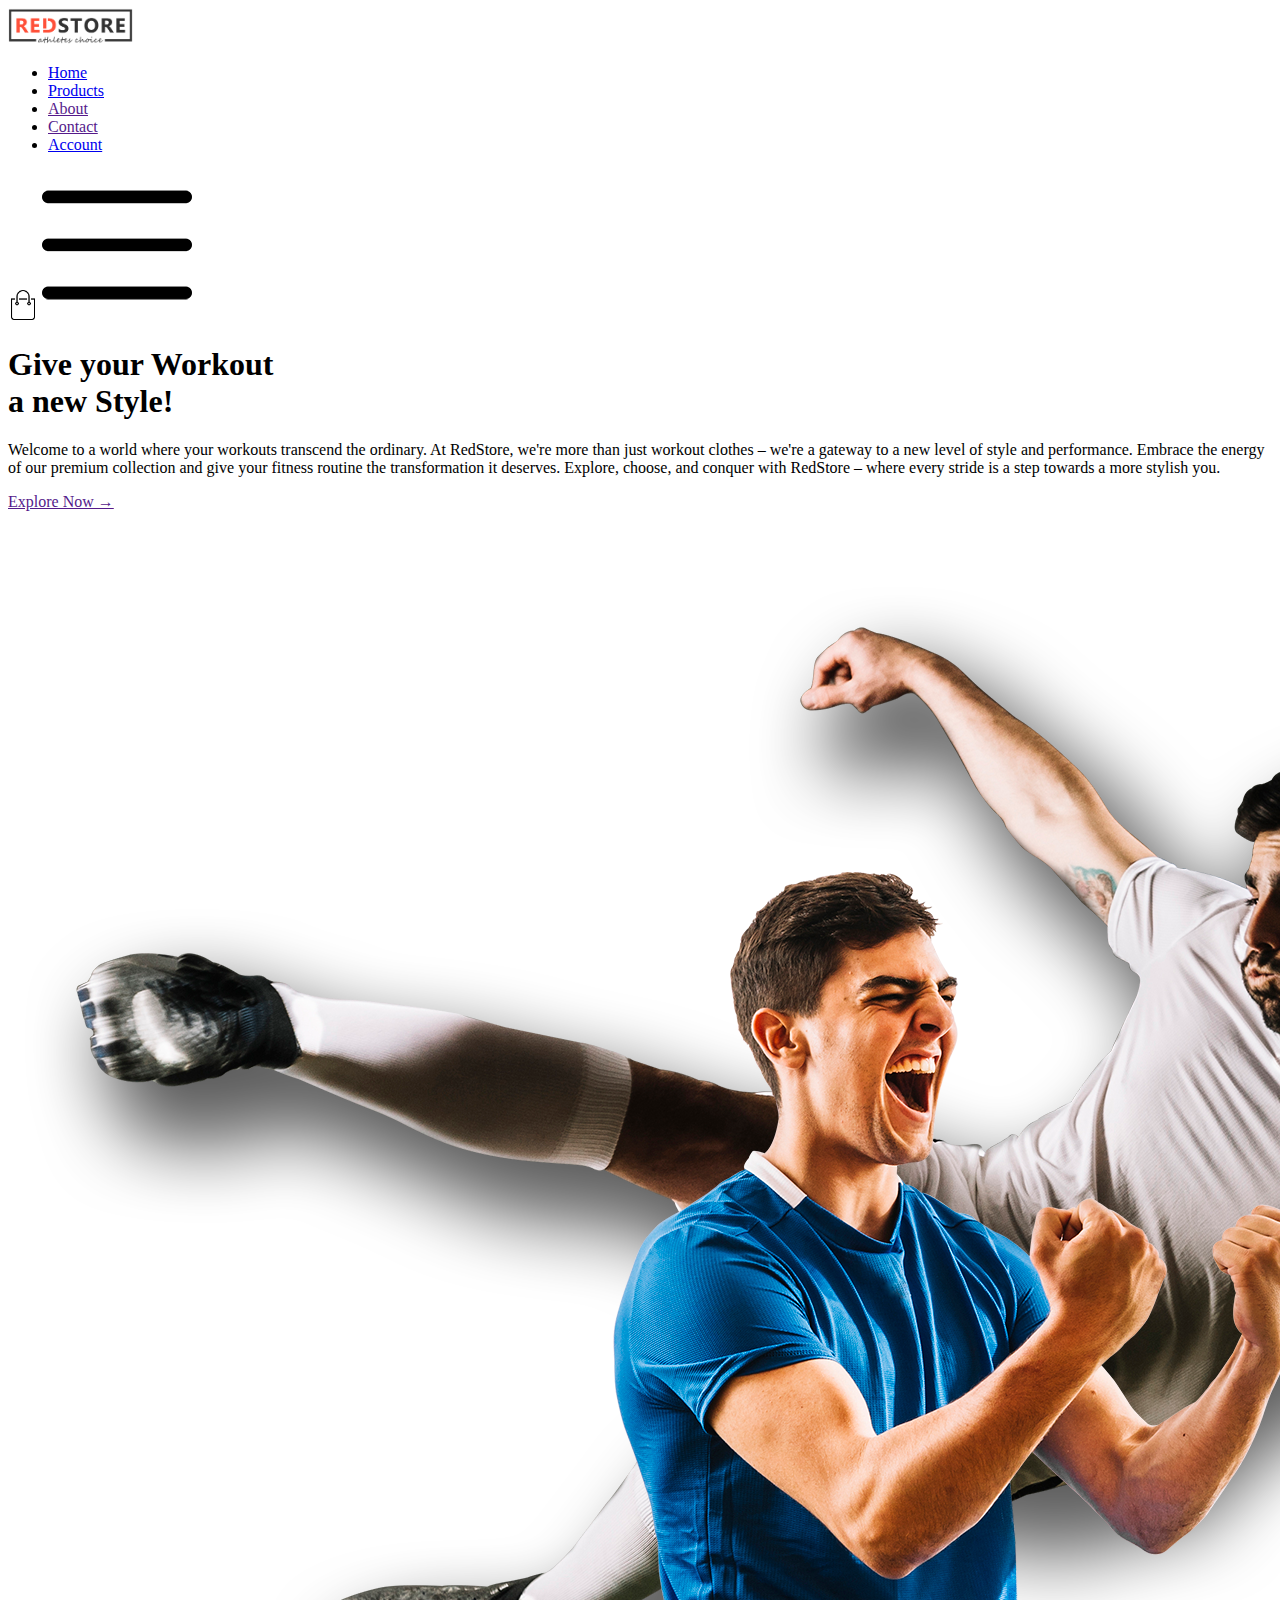
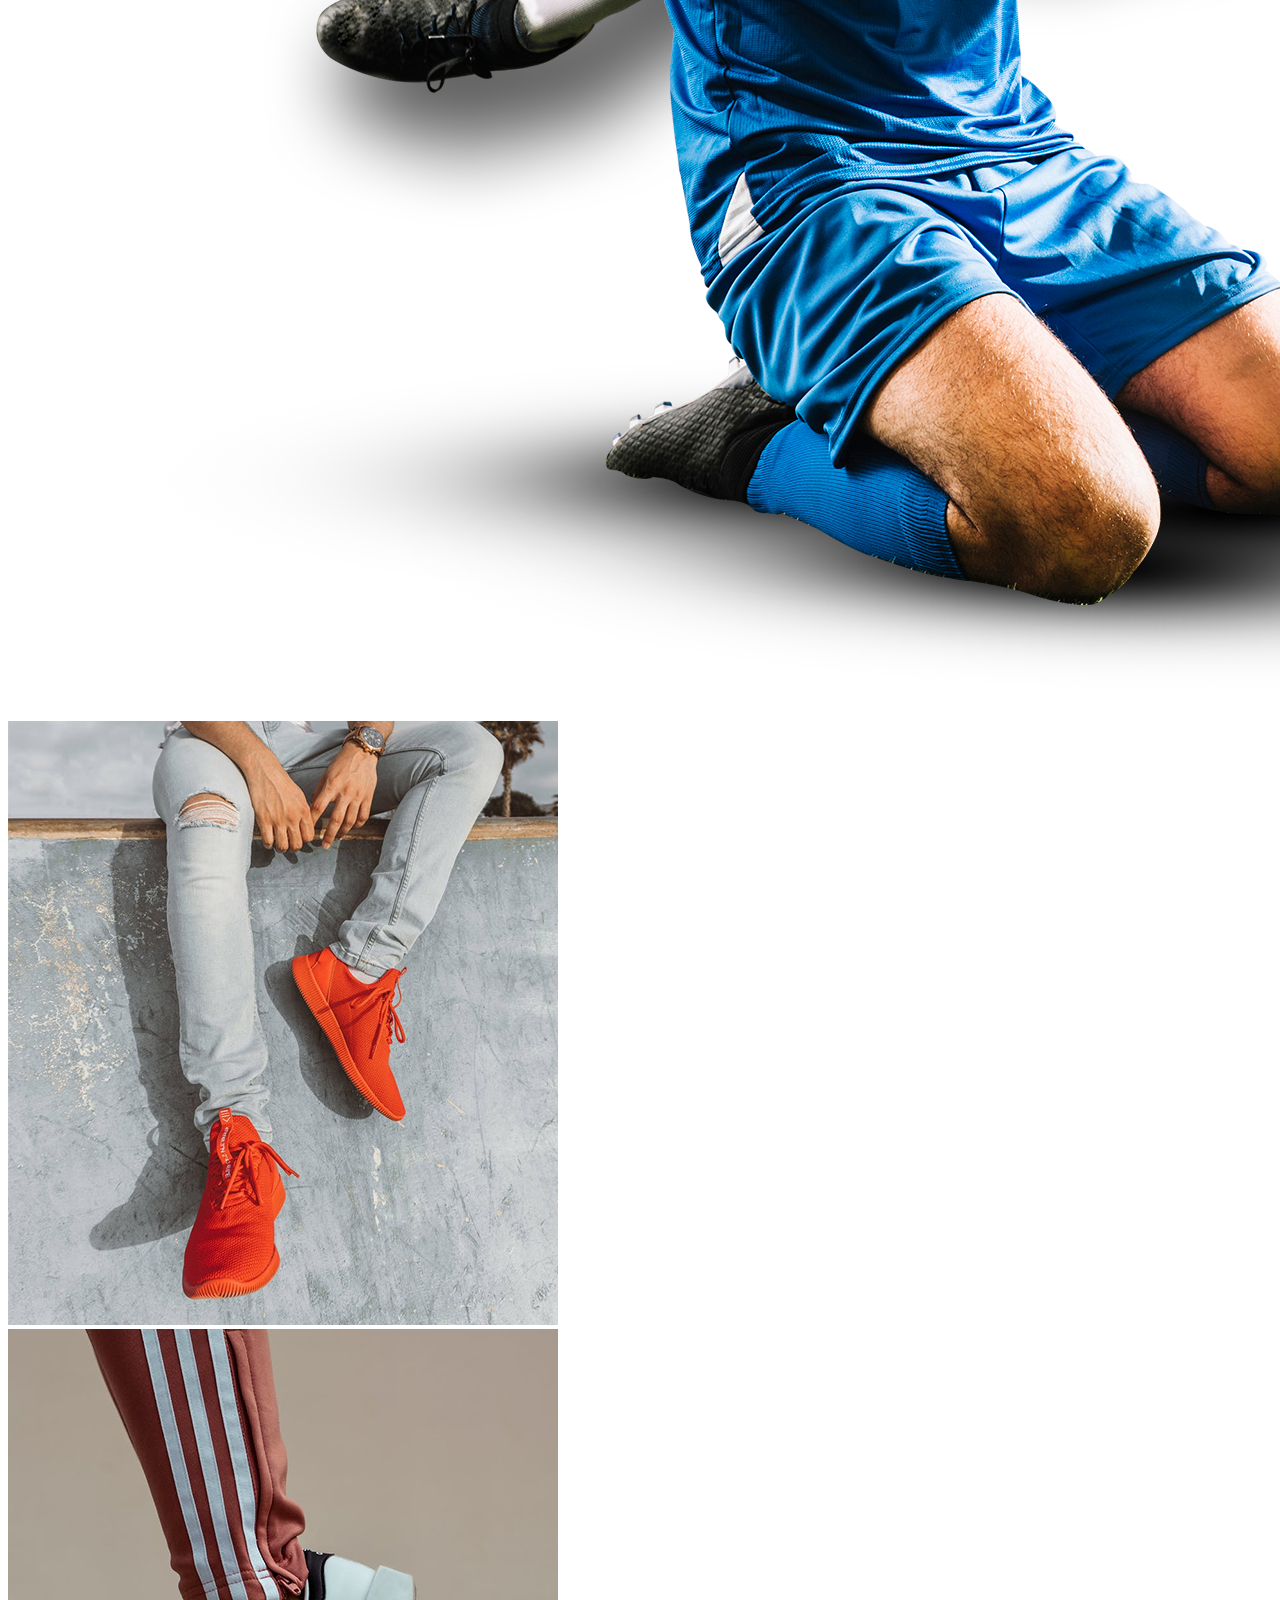
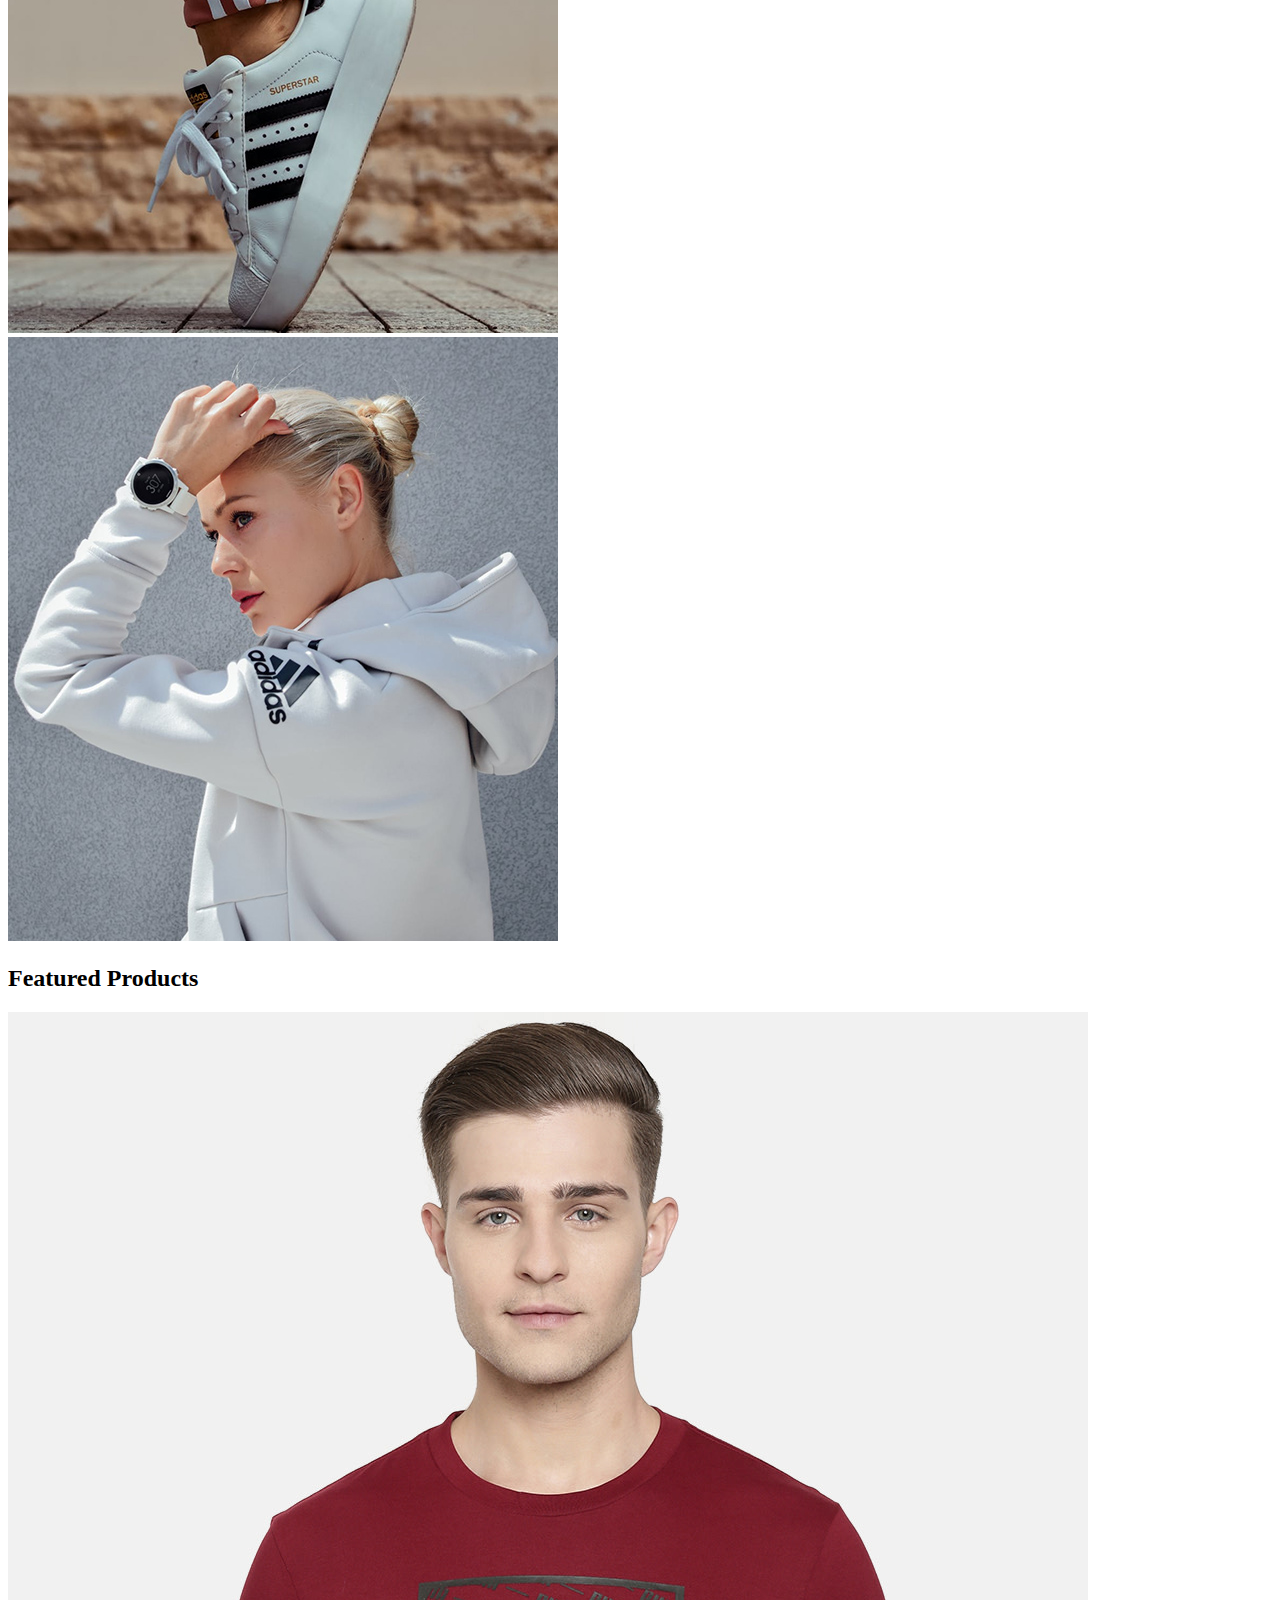
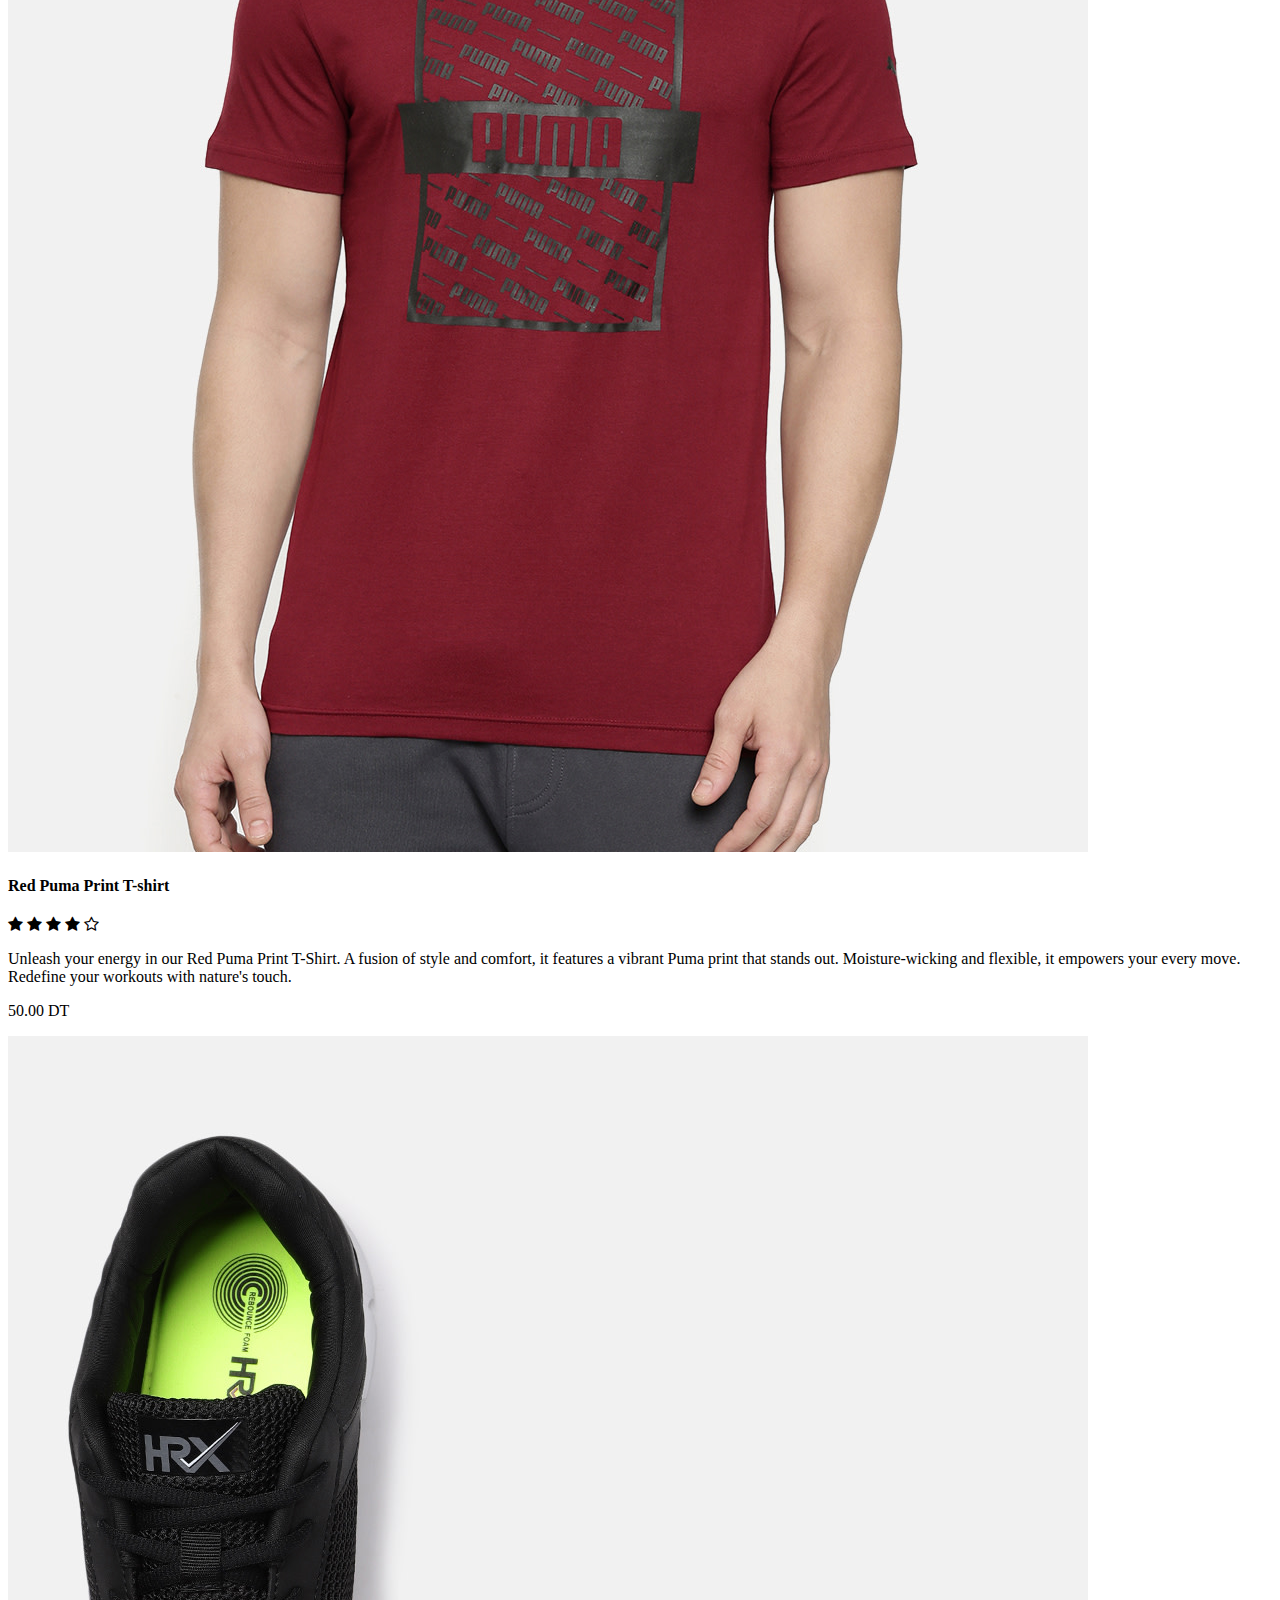
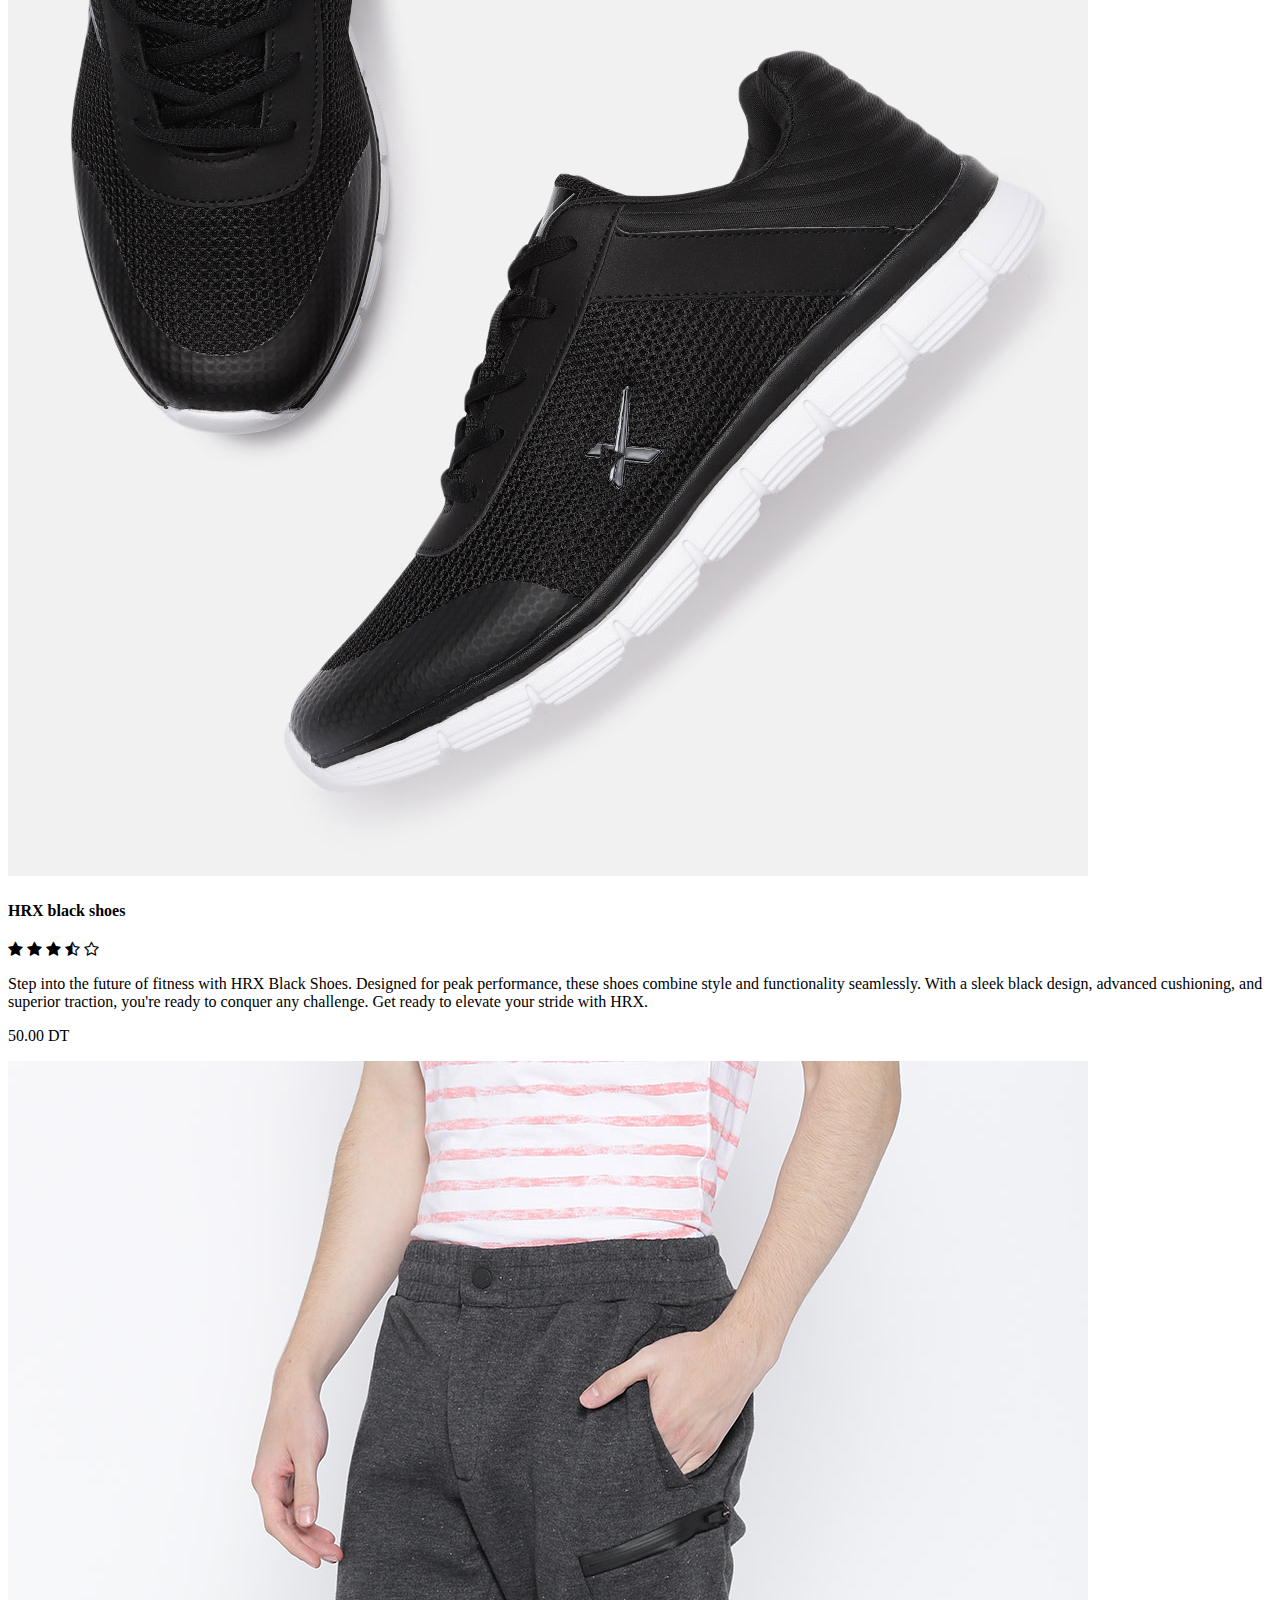
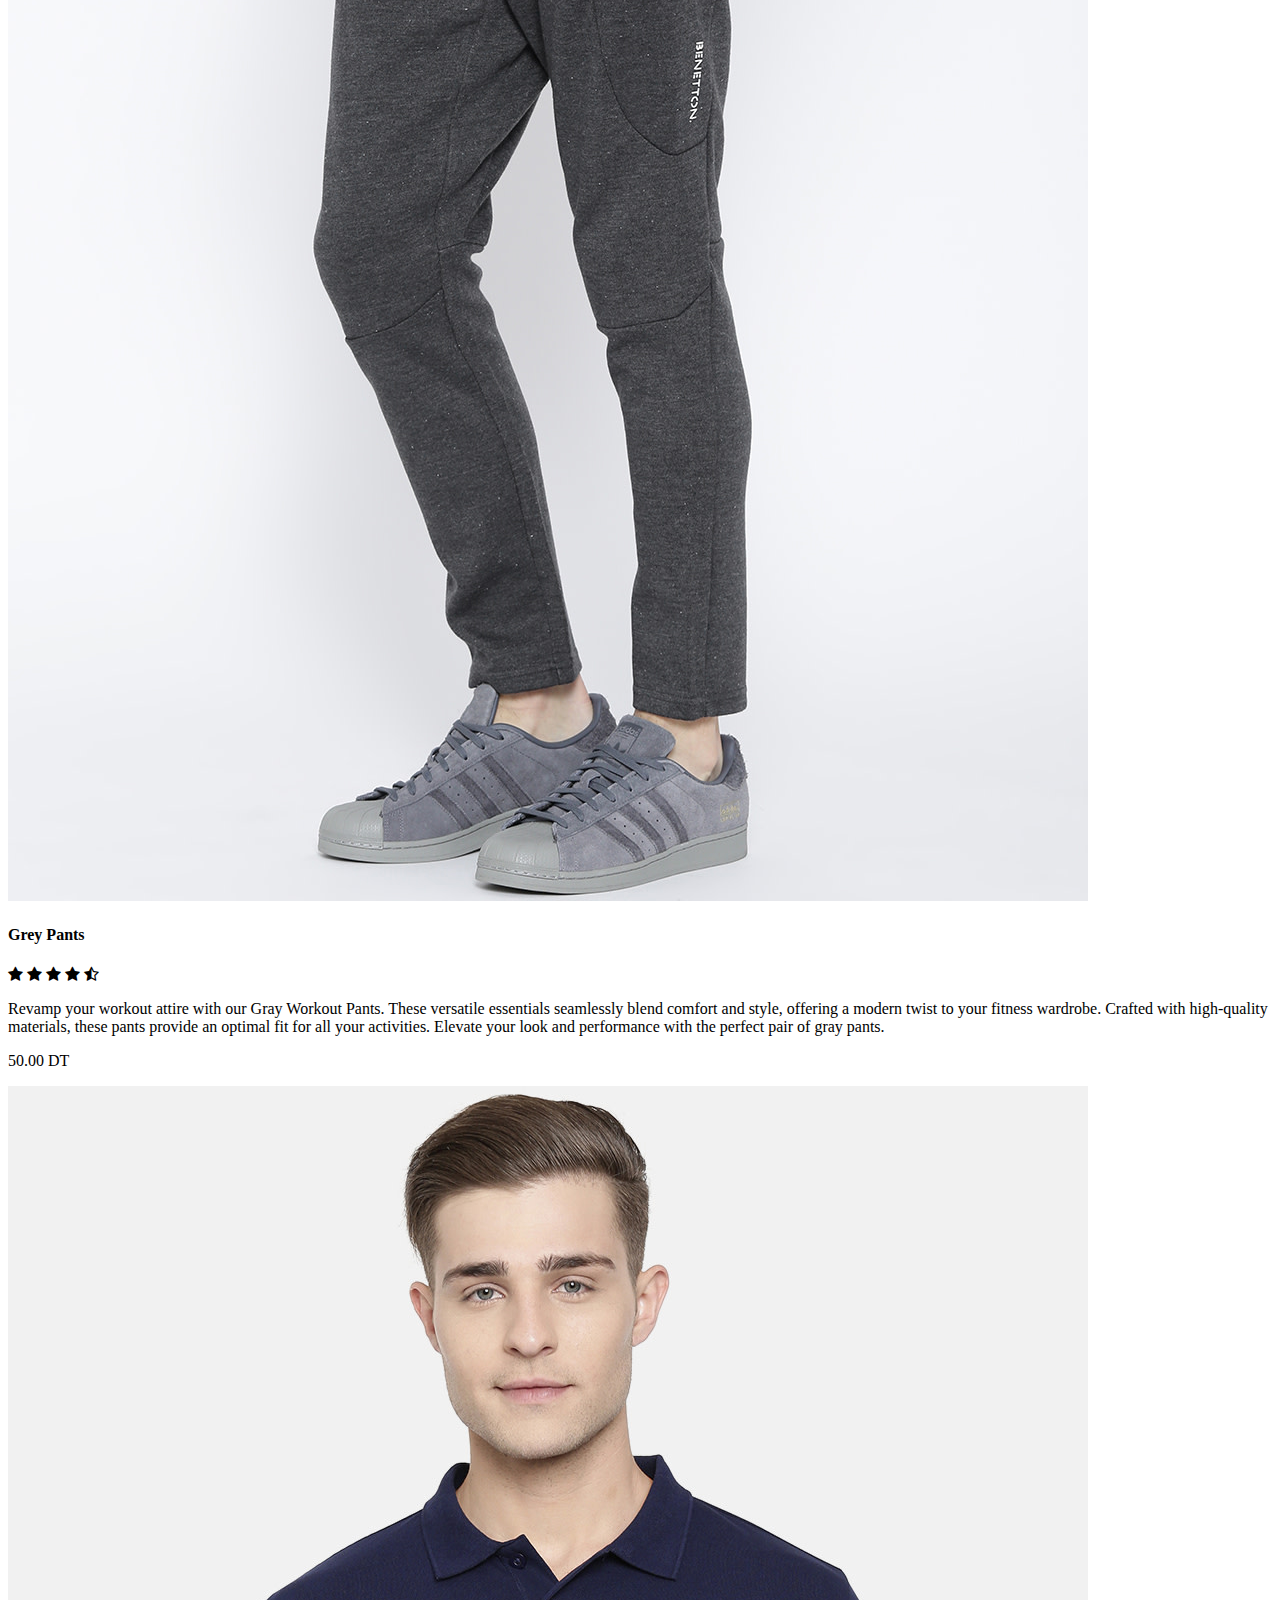
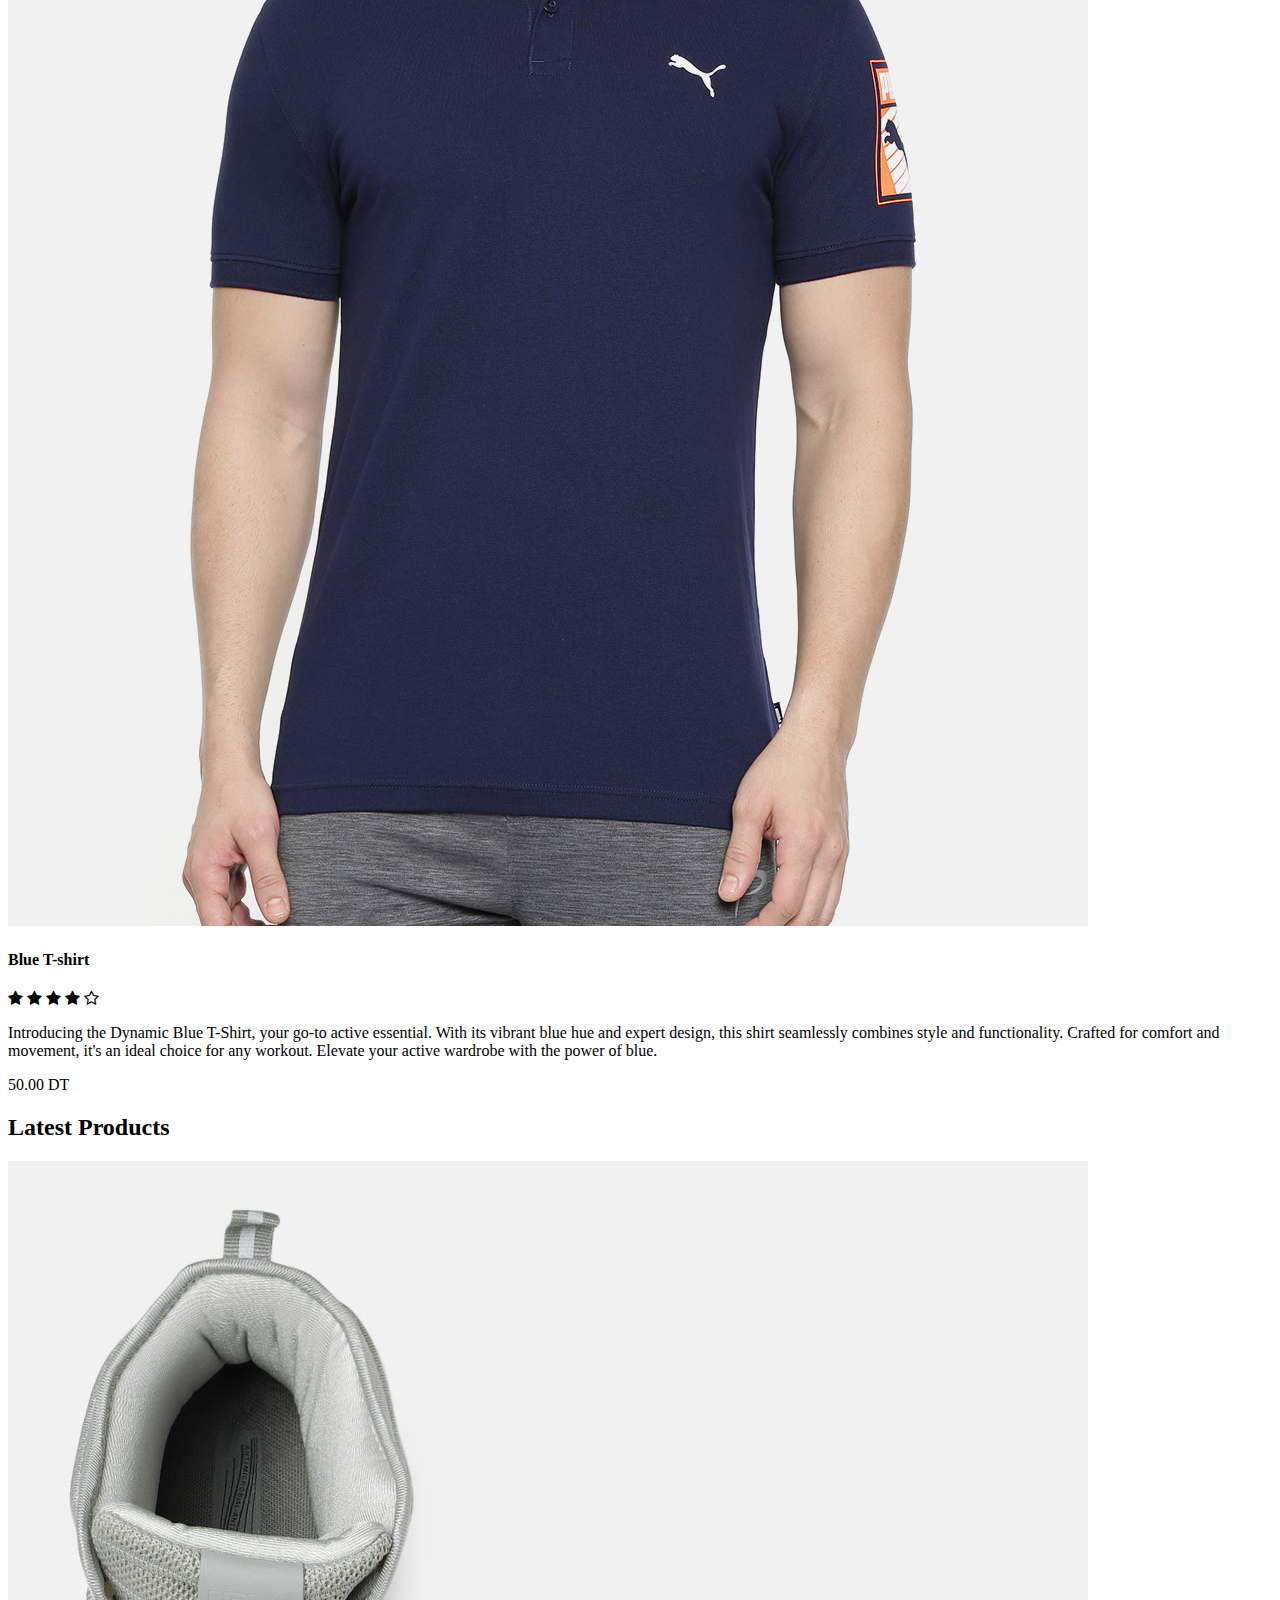
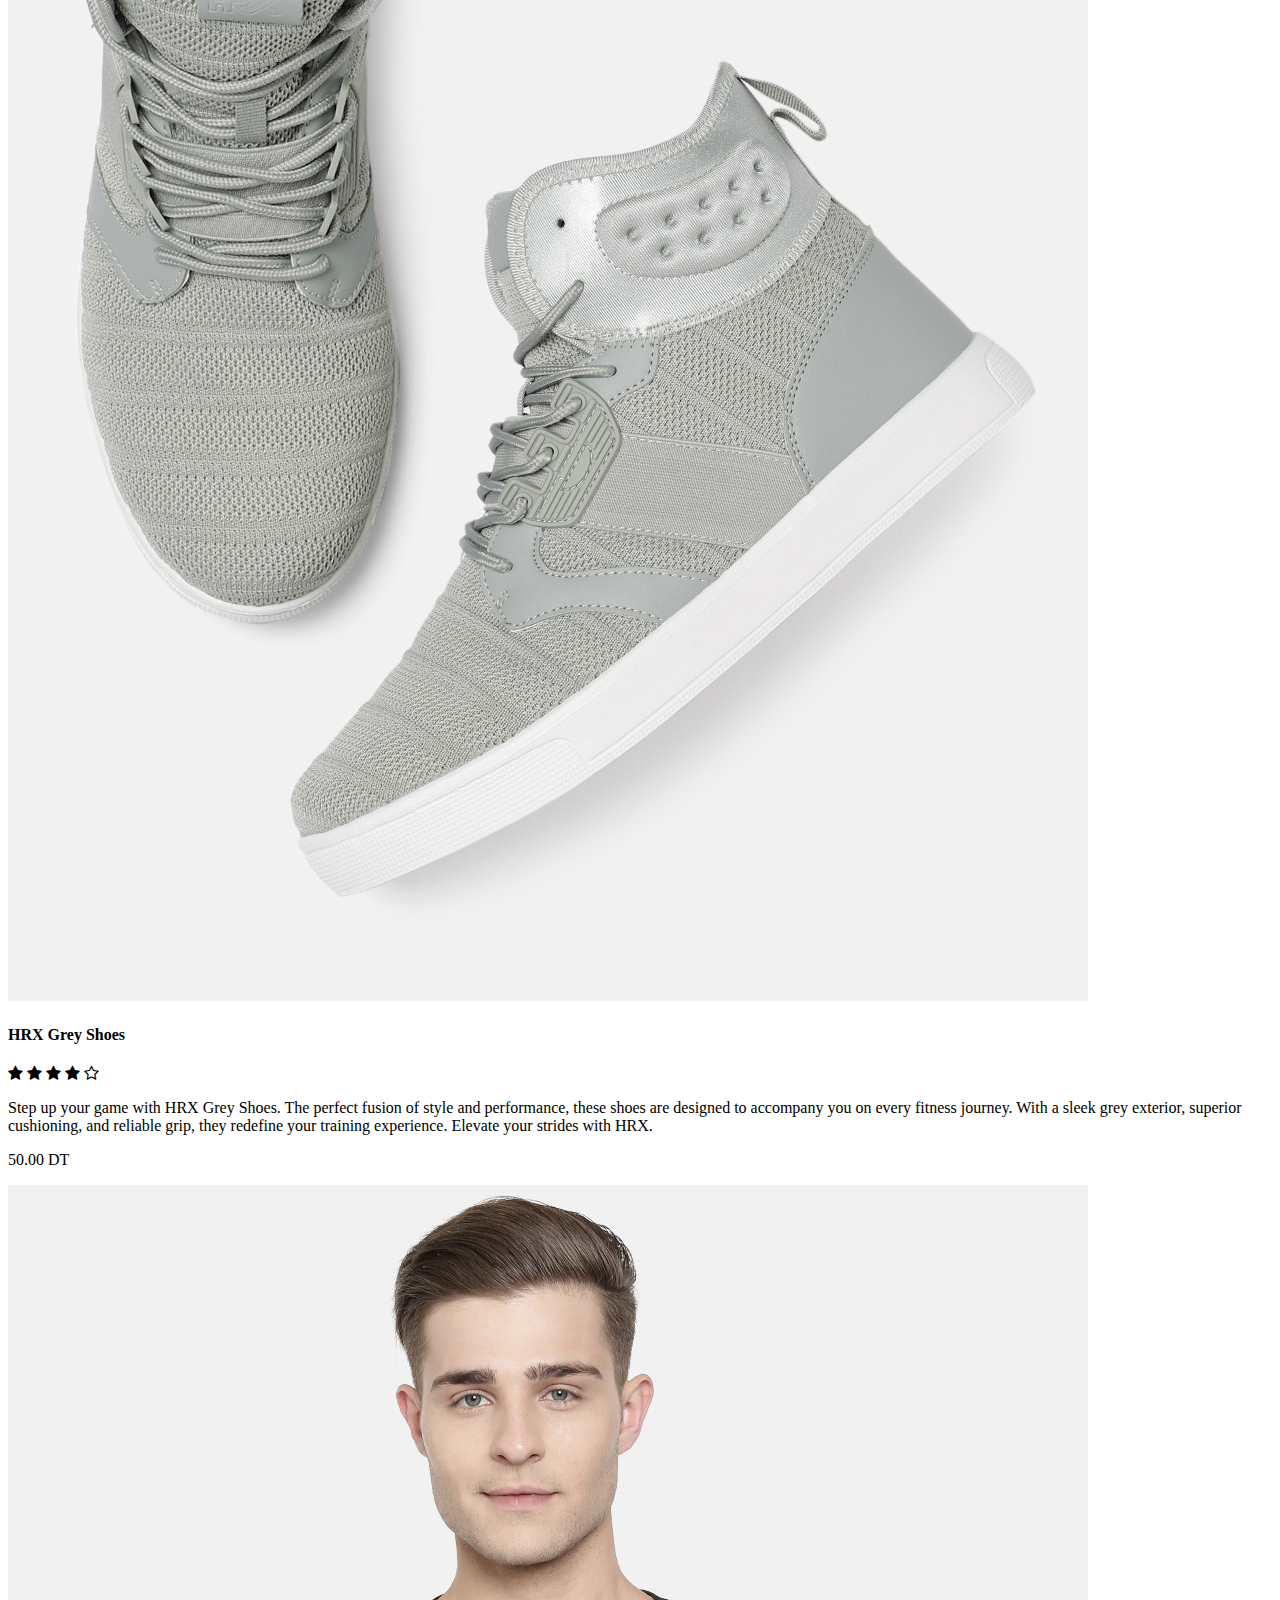
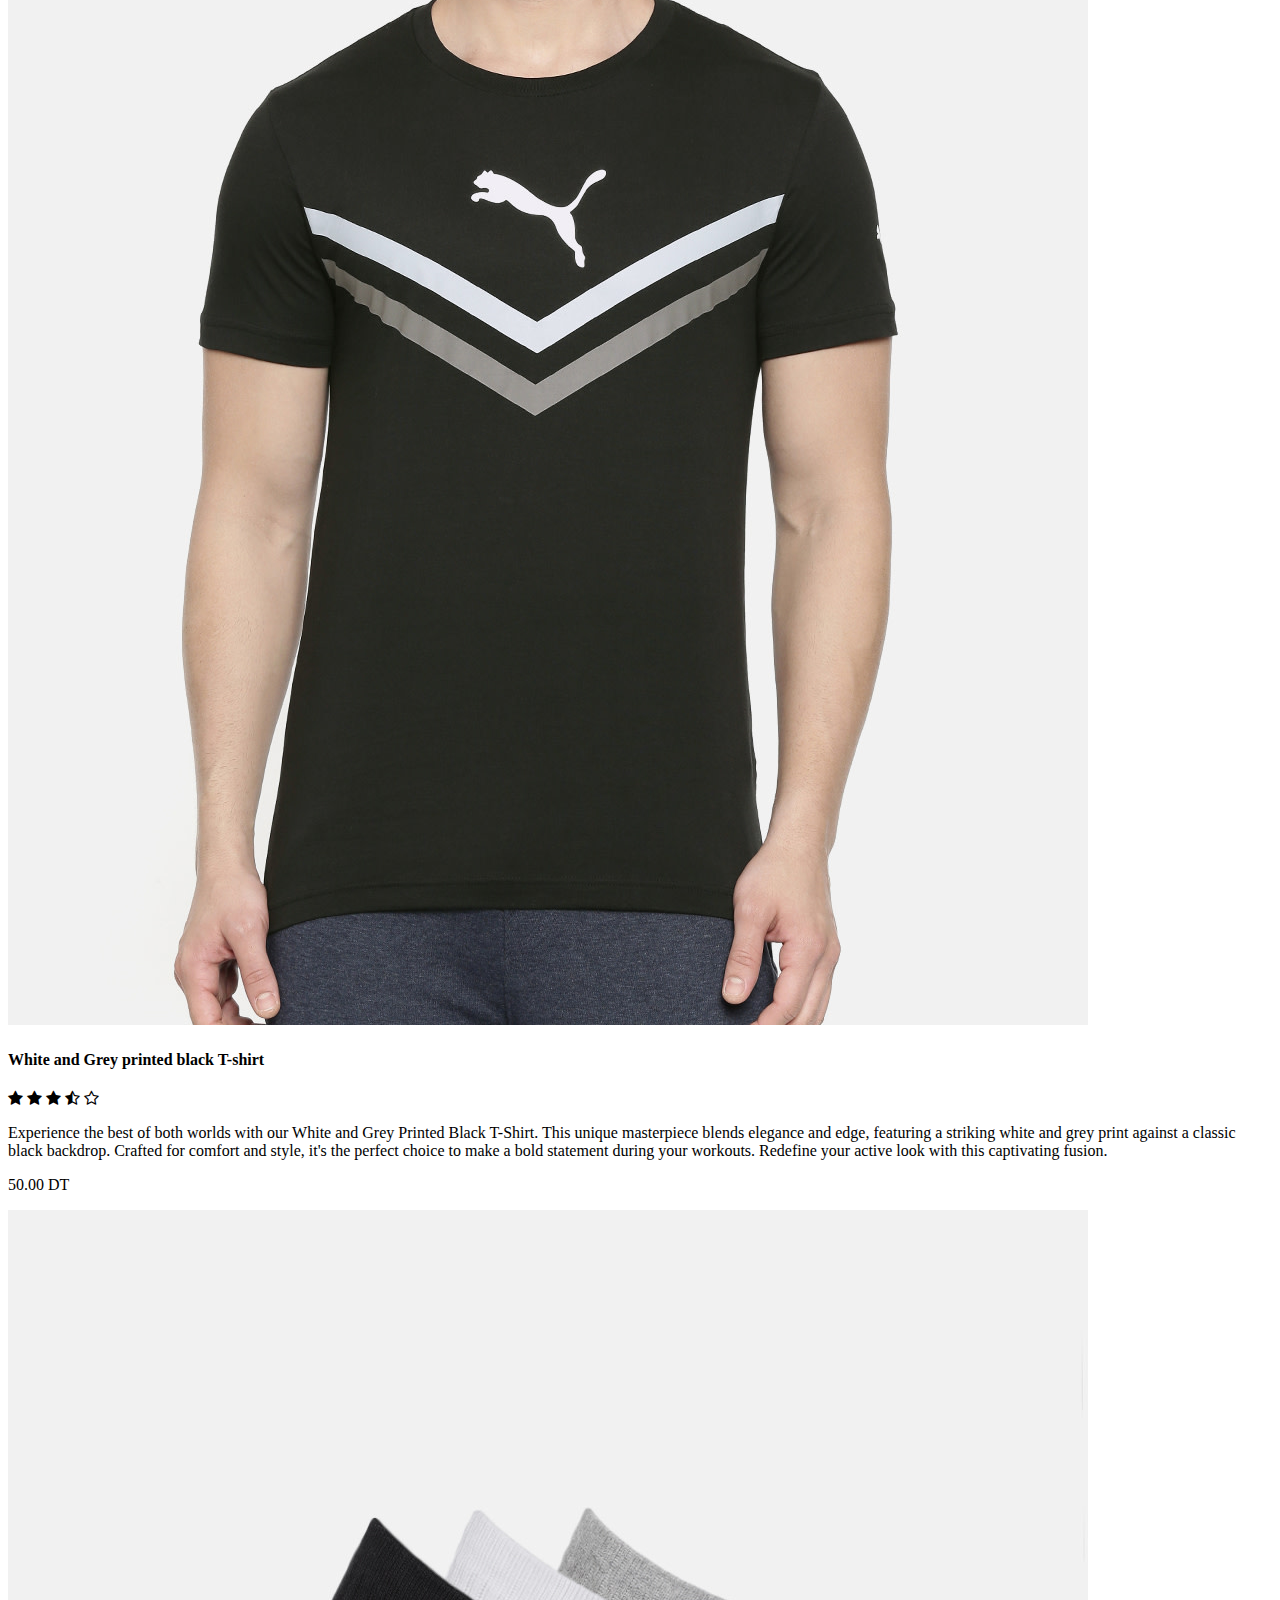
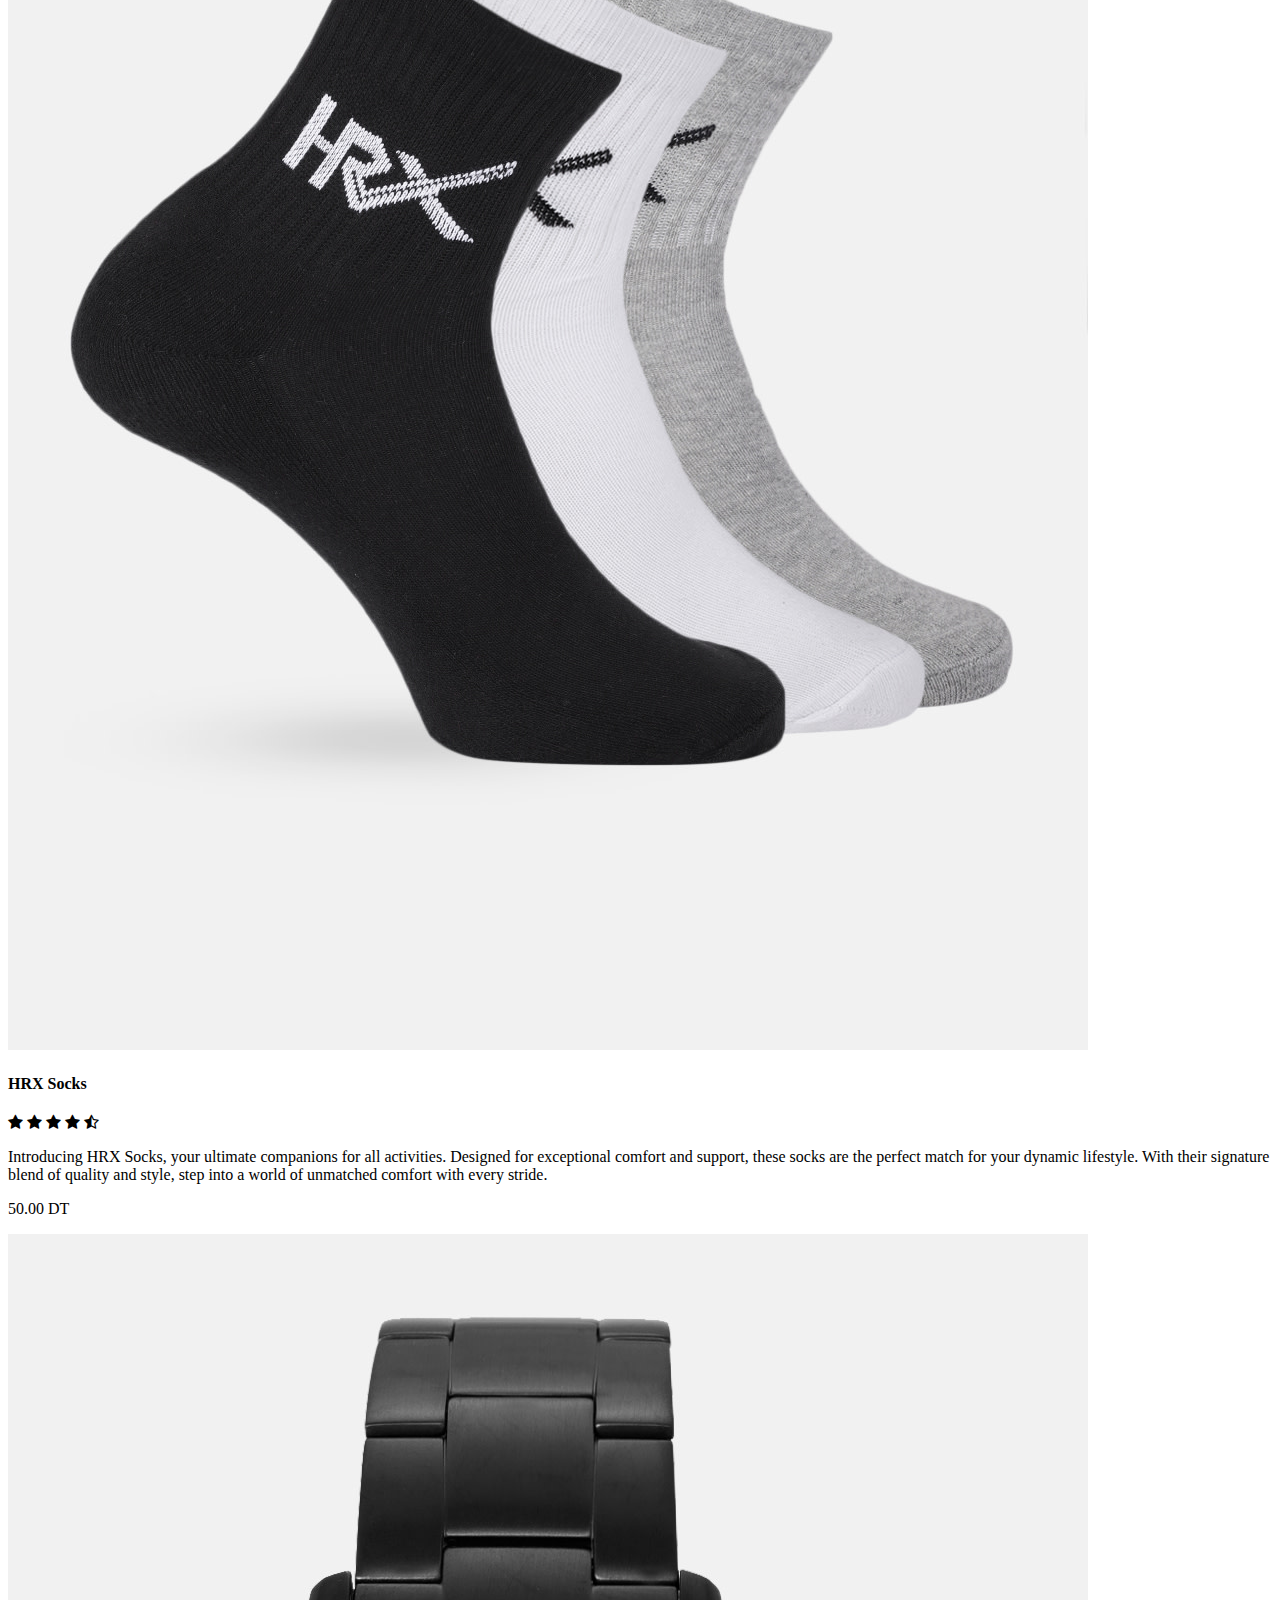
==== index.html @ 76588360 "HTML commit" ====
<!DOCTYPE html>
<html lang="en">
  <head>
    <meta charset="UTF-8" />
    <meta name="viewport" content="width=device-width, initial-scale=1.0" />
    <title>Red store | Ecommerce Website Design</title>
    <link rel="stylesheet" href="style.css" />
    <script src="js/menu.js"></script>
    <link
      href="https://fonts.googleapis.com/css2?family=Poppins:ital,wght@0,300;0,400;0,500;0,600;0,700;1,200&display=swap"
      rel="stylesheet"
    />
    <link
      rel="stylesheet"
      href="https://stackpath.bootstrapcdn.com/font-awesome/4.7.0/css/font-awesome.min.css"
    />
  </head>
  <body>
    <div class="header">
      <div class="container">
        <div class="navbar">
          <div class="logo">
            <a href="index.html">
              <img src="images/logo.png" alt="" width="125px"
            /></a>
          </div>
          <nav>
            <ul id="MenuItems">
              <li><a href="index.html">Home</a></li>
              <li><a href="products.html">Products</a></li>
              <li><a href="">About</a></li>
              <li><a href="">Contact</a></li>
              <li><a href="account.html">Account</a></li>
            </ul>
          </nav>
          <a href="cart.html"
            ><img src="images/cart.png" alt="" width="30px" height="30px"
          /></a>
          <img
            src="images/menu.png"
            alt=""
            class="menu-icon"
            onclick="menutoggle()"
          />
        </div>
        <div class="row">
          <div class="col-2">
            <h1>
              Give your Workout<br />
              a new Style!
            </h1>
            <p>
              Welcome to a world where your workouts transcend the ordinary. At RedStore, we're more than just workout clothes – we're a gateway to a new level of style and performance. Embrace the energy of our premium collection and give your fitness routine the transformation it deserves. Explore, choose, and conquer with RedStore – where every stride is a step towards a more stylish you.
            </p>
            <a href="" class="btn">Explore Now &#8594;</a>
          </div>
          <div class="col-2">
            <img src="images/image1.png" alt="" />
          </div>
        </div>
      </div>
    </div>
    <!----- Featurd Categories--------->
    <div class="categories">
      <div class="small-container">
        <div class="row">
          <div class="col-3">
            <img src="images/category-1.jpg" alt="" />
          </div>
          <div class="col-3">
            <img src="images/category-2.jpg" alt="" />
          </div>
          <div class="col-3">
            <img src="images/category-3.jpg" alt="" />
          </div>
        </div>
      </div>
    </div>
    <!----- Featurd Products--------->
    <div class="small-container">
      <h2 class="title">Featured Products</h2>
      <div class="row">
        <div class="col-4">
          <a href="product-details.html">
            <img src="images/product-1.jpg" alt=""
          /></a>
          <h4>Red Puma Print T-shirt</h4>
          <div class="rating">
            <i class="fa fa-star"></i>
            <i class="fa fa-star"></i>
            <i class="fa fa-star"></i>
            <i class="fa fa-star"></i>
            <i class="fa fa-star-o"></i>
          </div>
          <p>Unleash your energy in our Red Puma Print T-Shirt. A fusion of style and comfort, it features a vibrant Puma print that stands out. Moisture-wicking and flexible, it empowers your every move. Redefine your workouts with nature's touch.</p>
          <p>50.00 DT</p>
        </div>

        <div class="col-4">
          <img src="images/product-2.jpg" alt="" />
          <h4>HRX black shoes</h4>
          <div class="rating">
            <i class="fa fa-star"></i>
            <i class="fa fa-star"></i>
            <i class="fa fa-star"></i>
            <i class="fa fa-star-half-o"></i>
            <i class="fa fa-star-o"></i>
          </div>
          <p>Step into the future of fitness with HRX Black Shoes. Designed for peak performance, these shoes combine style and functionality seamlessly. With a sleek black design, advanced cushioning, and superior traction, you're ready to conquer any challenge. Get ready to elevate your stride with HRX.            
          </p>
          <p>50.00 DT</p>
        </div>

        <div class="col-4">
          <img src="images/product-3.jpg" alt="" />
          <h4>Grey Pants</h4>
          <div class="rating">
            <i class="fa fa-star"></i>
            <i class="fa fa-star"></i>
            <i class="fa fa-star"></i>
            <i class="fa fa-star"></i>
            <i class="fa fa-star-half-o"></i>
          </div>
          <p>Revamp your workout attire with our Gray Workout Pants. These versatile essentials seamlessly blend comfort and style, offering a modern twist to your fitness wardrobe. Crafted with high-quality materials, these pants provide an optimal fit for all your activities. Elevate your look and performance with the perfect pair of gray pants.</p>
          <p>50.00 DT</p>
        </div>
        <div class="col-4">
          <img src="images/product-4.jpg" alt="" />
          <h4>Blue T-shirt</h4>
          <div class="rating">
            <i class="fa fa-star"></i>
            <i class="fa fa-star"></i>
            <i class="fa fa-star"></i>
            <i class="fa fa-star"></i>
            <i class="fa fa-star-o"></i>
          </div>
          <p>Introducing the Dynamic Blue T-Shirt, your go-to active essential. With its vibrant blue hue and expert design, this shirt seamlessly combines style and functionality. Crafted for comfort and movement, it's an ideal choice for any workout. Elevate your active wardrobe with the power of blue.</p>
          <p>50.00 DT</p>
        </div>
      </div>
      <h2 class="title">Latest Products</h2>
      <div class="row">
        <div class="col-4">
          <img src="images/product-5.jpg" alt="" />
          <h4>HRX Grey Shoes</h4>
          <div class="rating">
            <i class="fa fa-star"></i>
            <i class="fa fa-star"></i>
            <i class="fa fa-star"></i>
            <i class="fa fa-star"></i>
            <i class="fa fa-star-o"></i>
          </div>
          <p>Step up your game with HRX Grey Shoes. The perfect fusion of style and performance, these shoes are designed to accompany you on every fitness journey. With a sleek grey exterior, superior cushioning, and reliable grip, they redefine your training experience. Elevate your strides with HRX.</p>
          <p>50.00 DT</p>
        </div>

        <div class="col-4">
          <img src="images/product-6.jpg" alt="" />
          <h4>White and Grey printed black T-shirt</h4>
          <div class="rating">
            <i class="fa fa-star"></i>
            <i class="fa fa-star"></i>
            <i class="fa fa-star"></i>
            <i class="fa fa-star-half-o"></i>
            <i class="fa fa-star-o"></i>
          </div>
          <p>Experience the best of both worlds with our White and Grey Printed Black T-Shirt. This unique masterpiece blends elegance and edge, featuring a striking white and grey print against a classic black backdrop. Crafted for comfort and style, it's the perfect choice to make a bold statement during your workouts. Redefine your active look with this captivating fusion.</p>
          <p>50.00 DT</p>
        </div>

        <div class="col-4">
          <img src="images/product-7.jpg" alt="" />
          <h4>HRX Socks</h4>
          <div class="rating">
            <i class="fa fa-star"></i>
            <i class="fa fa-star"></i>
            <i class="fa fa-star"></i>
            <i class="fa fa-star"></i>
            <i class="fa fa-star-half-o"></i>
          </div>
          <p>Introducing HRX Socks, your ultimate companions for all activities. Designed for exceptional comfort and support, these socks are the perfect match for your dynamic lifestyle. With their signature blend of quality and style, step into a world of unmatched comfort with every stride.</p>
          <p>50.00 DT</p>
        </div>
        <div class="col-4">
          <img src="images/product-8.jpg" alt="" />
          <h4>Black Fossil Watch</h4>
          <div class="rating">
            <i class="fa fa-star"></i>
            <i class="fa fa-star"></i>
            <i class="fa fa-star"></i>
            <i class="fa fa-star"></i>
            <i class="fa fa-star-o"></i>
          </div>
          <p>Discover the epitome of sophistication with the Black Fossil Watch. This iconic timepiece combines timeless elegance with modern precision. The sleek black design complements any style, making it a versatile accessory for every occasion. Elevate your wristwear game with Fossil's enduring craftsmanship and unmatched allure.</p>
          <p>50.00 DT</p>
        </div>
      </div>
      <div class="row">
        <div class="col-4">
          <img src="images/product-9.jpg" alt="" />
          <h4>Black Roadster Watch</h4>
          <div class="rating">
            <i class="fa fa-star"></i>
            <i class="fa fa-star"></i>
            <i class="fa fa-star"></i>
            <i class="fa fa-star"></i>
            <i class="fa fa-star-o"></i>
          </div>
          <p>Unveil the adventurer within with the Black Roadster Watch. Inspired by the open road and built for bold exploration, this timepiece exudes rugged style and reliability. The sleek black design, reminiscent of asphalt, captures the essence of your journeys. Stride confidently into the unknown with a watch that echoes your daring spirit.</p>
          <p>50.00 DT</p>
        </div>

        <div class="col-4">
          <img src="images/product-10.jpg" alt="" />
          <h4>HRX black and red Shoes</h4>
          <div class="rating">
            <i class="fa fa-star"></i>
            <i class="fa fa-star"></i>
            <i class="fa fa-star"></i>
            <i class="fa fa-star-half-o"></i>
            <i class="fa fa-star-o"></i>
          </div>
          <p>Ignite your momentum with HRX Black and Red Shoes. Engineered to push your limits, these shoes blend sleek black elegance with vibrant red accents. Experience a harmonious balance of style and performance as you conquer new fitness heights. Fuel your passion with every step in HRX's dynamic creation.</p>
          <p>50.00 DT</p>
        </div>

        <div class="col-4">
          <img src="images/product-11.jpg" alt="" />
          <h4>Grey Roadster Shoes</h4>
          <div class="rating">
            <i class="fa fa-star"></i>
            <i class="fa fa-star"></i>
            <i class="fa fa-star"></i>
            <i class="fa fa-star"></i>
            <i class="fa fa-star-half-o"></i>
          </div>
          <p>Step into urban chic with the Grey Roadster Shoes. Designed to seamlessly blend style and adventure, these shoes capture the essence of the open road. The cool grey hues exude contemporary charm, while the rugged construction ensures you're ready for any journey. Embrace the spirit of exploration with shoes that mirror your versatile lifestyle.</p>
          <p>50.00 DT</p>
        </div>
        <div class="col-4">
          <img src="images/product-12.jpg" alt="" />
          <h4>Nike Black Pants</h4>
          <div class="rating">
            <i class="fa fa-star"></i>
            <i class="fa fa-star"></i>
            <i class="fa fa-star"></i>
            <i class="fa fa-star"></i>
            <i class="fa fa-star-o"></i>
          </div>
          <p>Experience the epitome of athletic fashion with Nike Black Pants. These sleek and versatile pants redefine your workout wardrobe. With Nike's signature blend of comfort and style, you'll conquer your training sessions while looking effortlessly cool. Elevate your active look with the renowned Nike quality you trust.</p>
          <p>50.00 DT</p>
        </div>
      </div>
    </div>

    <!-------- Offer --------->
    <div class="offer">
      <div class="small-container">
        <div class="row">
          <div class="col-2">
            <img src="images/exclusive.png" class="offer-img" alt="" />
          </div>
          <div class="col-2">
            <p>Exclusively available on RedStore</p>
            <h1>Smart Band 4</h1>
            <small>Introducing the Exclusive Smart Band 4 – your ultimate fitness companion. Packed with advanced features, this smart band is designed to elevate your health journey. Monitor your activity, heart rate, sleep patterns, and more, all while staying stylish. Stay connected to your wellness goals with cutting-edge technology and exclusive design, tailored just for you.
            </small>
            <a href="" class="btn">Buy Now &#8594;</a>
          </div>
        </div>
      </div>
    </div>

    <!------ Testimonial  ------>
    <div class="testimonial">
      <div class="small-container">
        <div class="row">
          <div class="col-3">
            <i class="fa fa-quote-left"></i>

            <p>
              I've enjoyed shopping on this website. The variety of workout clothes is impressive, and I found exactly what I was looking for. The checkout process was smooth and hassle-free. Overall, a great experience!
            </p>
            <div class="rating">
              <i class="fa fa-star"></i>
              <i class="fa fa-star"></i>
              <i class="fa fa-star"></i>
              <i class="fa fa-star"></i>
              <i class="fa fa-star-o"></i>
            </div>
            <img src="images/user-1.png" alt="" />
            <h3>Sean Parker</h3>
          </div>

          <div class="col-3">
            <i class="fa fa-quote-left"></i>

            <p>
              The workout clothes available here are top-notch. I appreciate the quality and style they offer. Navigating the website was easy, and I had no trouble finding my preferred items. Looking forward to shopping here again!
            </p>
            <div class="rating">
              <i class="fa fa-star"></i>
              <i class="fa fa-star"></i>
              <i class="fa fa-star"></i>
              <i class="fa fa-star"></i>
              <i class="fa fa-star-o"></i>
            </div>
            <img src="images/user-2.png" alt="" />
            <h3>Michel Joe</h3>
          </div>

          <div class="col-3">
            <i class="fa fa-quote-left"></i>

            <p>
              The workout clothes collection is fantastic! The designs are modern and comfortable. I had a good time exploring the different categories. The prices are reasonable, making it even better. Overall, a great place to upgrade your gym wardrobe.
            </p>
            <div class="rating">
              <i class="fa fa-star"></i>
              <i class="fa fa-star"></i>
              <i class="fa fa-star"></i>
              <i class="fa fa-star"></i>
              <i class="fa fa-star-o"></i>
            </div>
            <img src="images/user-3.png" alt="" />
            <h3>Kaily Jenner</h3>
          </div>
        </div>
      </div>
    </div>

    <!-- Brands -->

    <div class="brands">
      <div class="small-container">
        <div class="row">
          <div class="col-5">
            <img src="images/logo-godrej.png" alt="" />
          </div>
          <div class="col-5">
            <img src="images/logo-oppo.png" alt="" />
          </div>
          <div class="col-5">
            <img src="images/logo-paypal.png" alt="" />
          </div>
          <div class="col-5">
            <img src="images/logo-philips.png" alt="" />
          </div>
          <div class="col-5">
            <img src="images/logo-coca-cola.png" alt="" />
          </div>
        </div>
      </div>
    </div>

    <!-- Footer -->
    <div class="footer">
      <div class="container">
        <div class="row">
          <div class="footer-col-1">
            <h3>Download Our App</h3>
            <p>
              Download App for Android <br />
              and ios mobile phone
            </p>
            <div class="app-logo">
              <img src="images/play-store.png" alt="" />
              <img src="images/app-store.png" alt="" />
            </div>
          </div>
          <div class="footer-col-2">
            <img src="images/logo-white.png" alt="" />
            <p>
              Athletes choice
            </p>
          </div>
          <div class="footer-col-3">
            <h3>Useful Links</h3>
            <ul>
              <li>Coupons</li>
              <li>Blog Post</li>
              <li>Return Policy</li>
              <li>Join Affiliate</li>
            </ul>
          </div>

          <div class="footer-col-4">
            <h3>Follow us</h3>
            <ul>
              <li>Facebook</li>
              <li>Twitter</li>
              <li>Instagram</li>
              <li>YouTube</li>
            </ul>
          </div>
        </div>
        <hr />
        <p class="copyright"> Redstore  - ABG</p>
      </div>
    </div>
  </body>
</html>
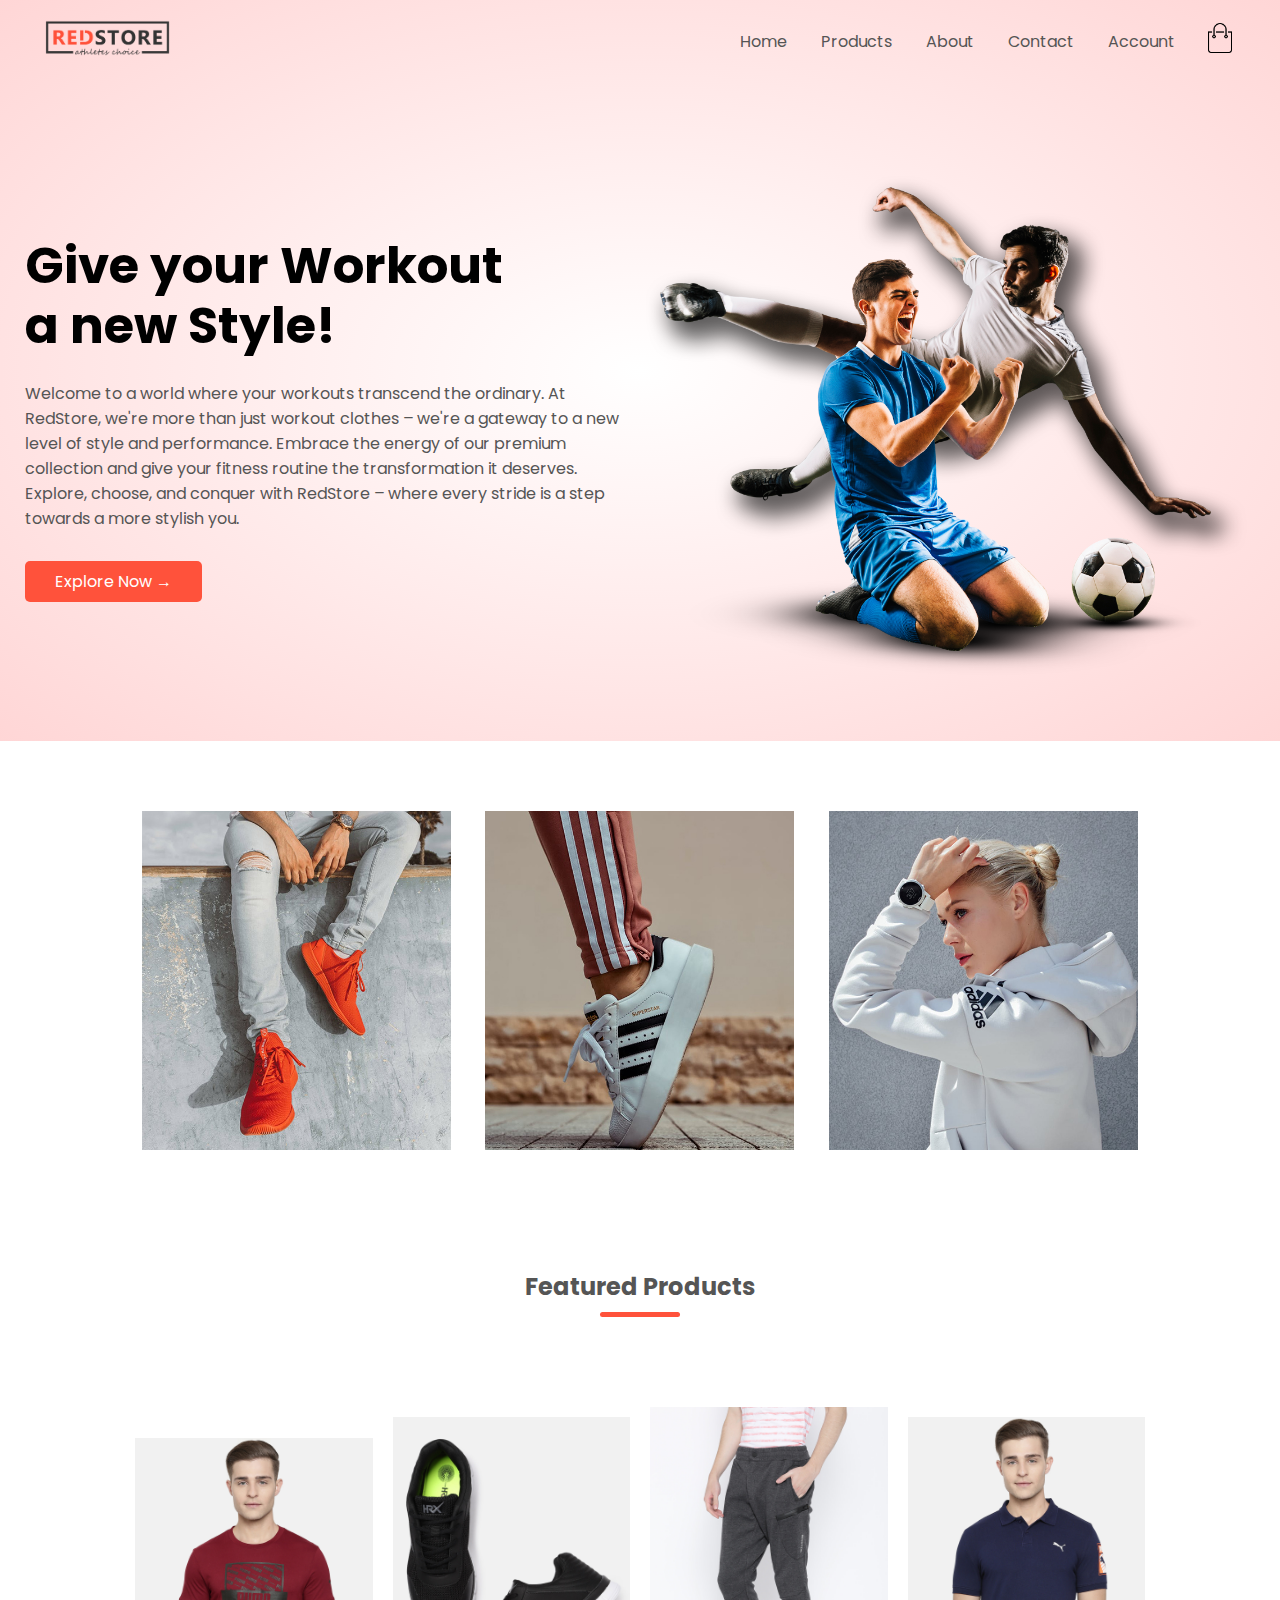
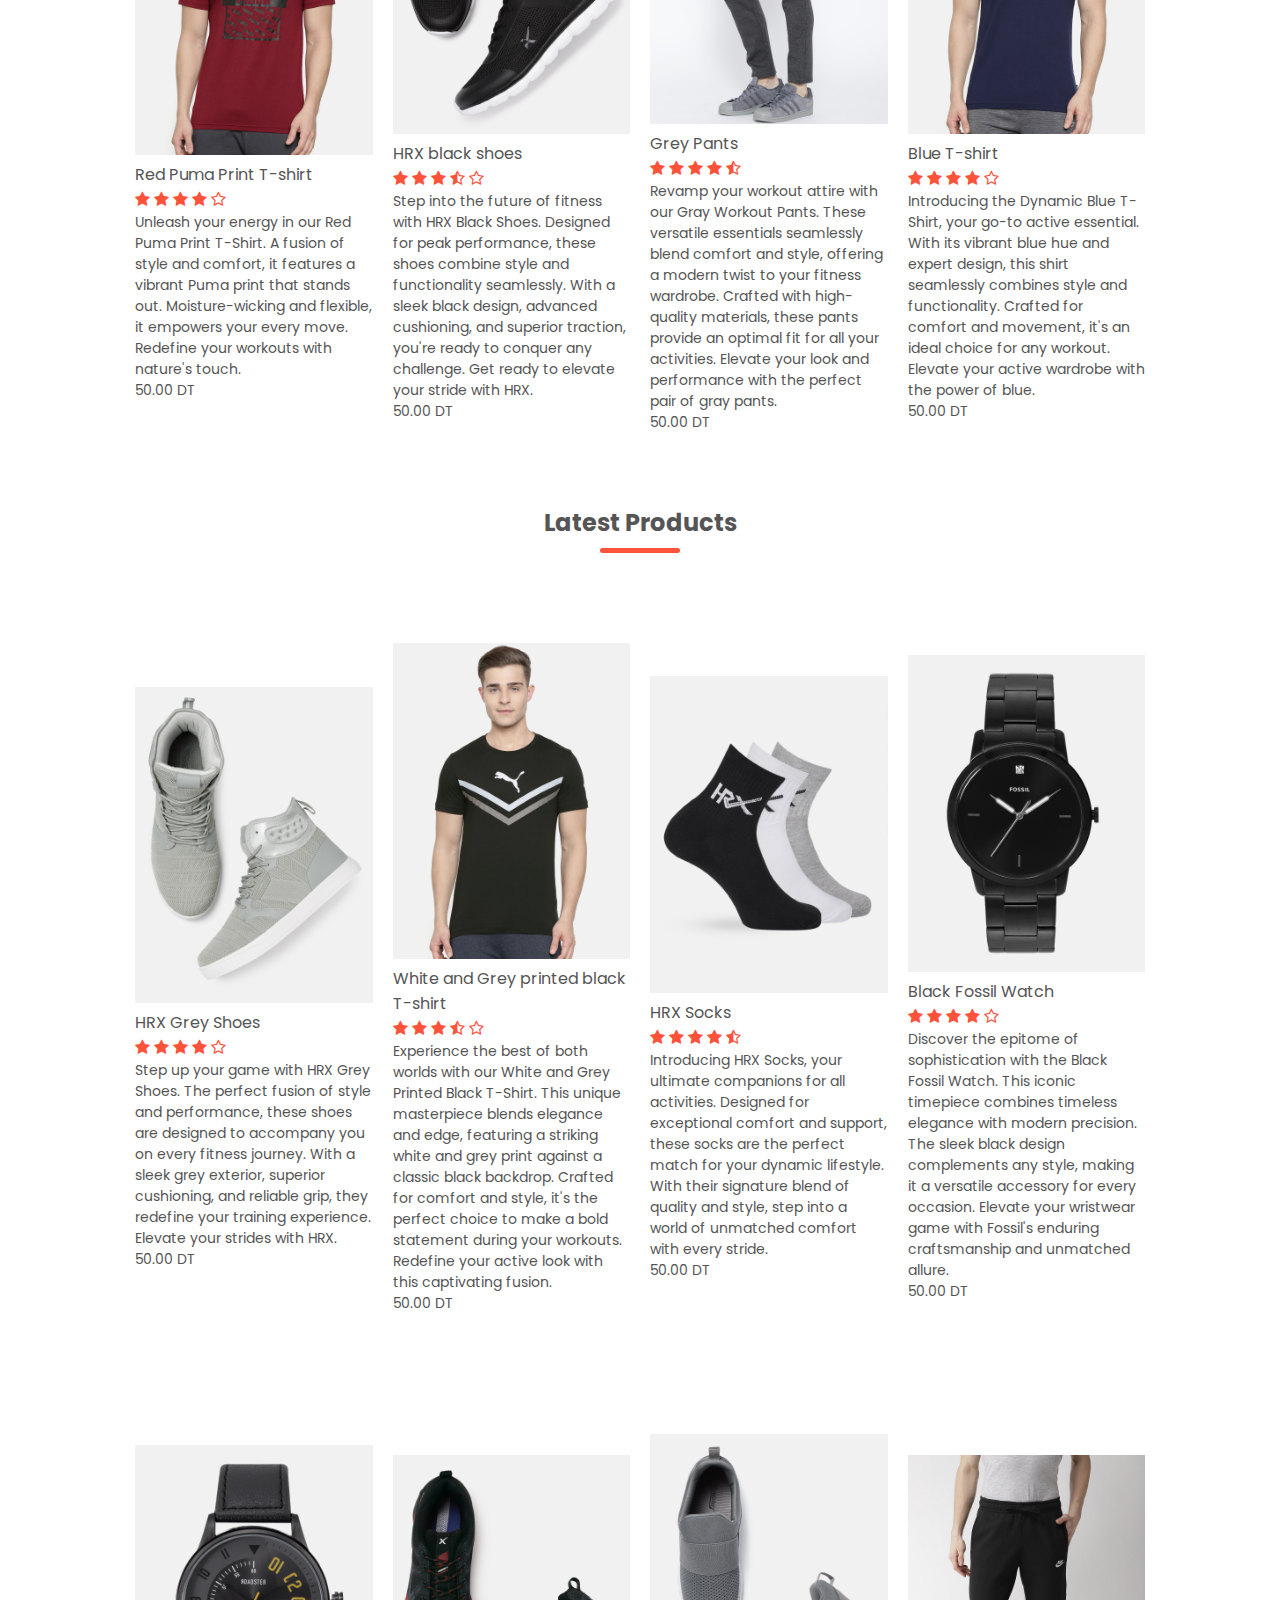
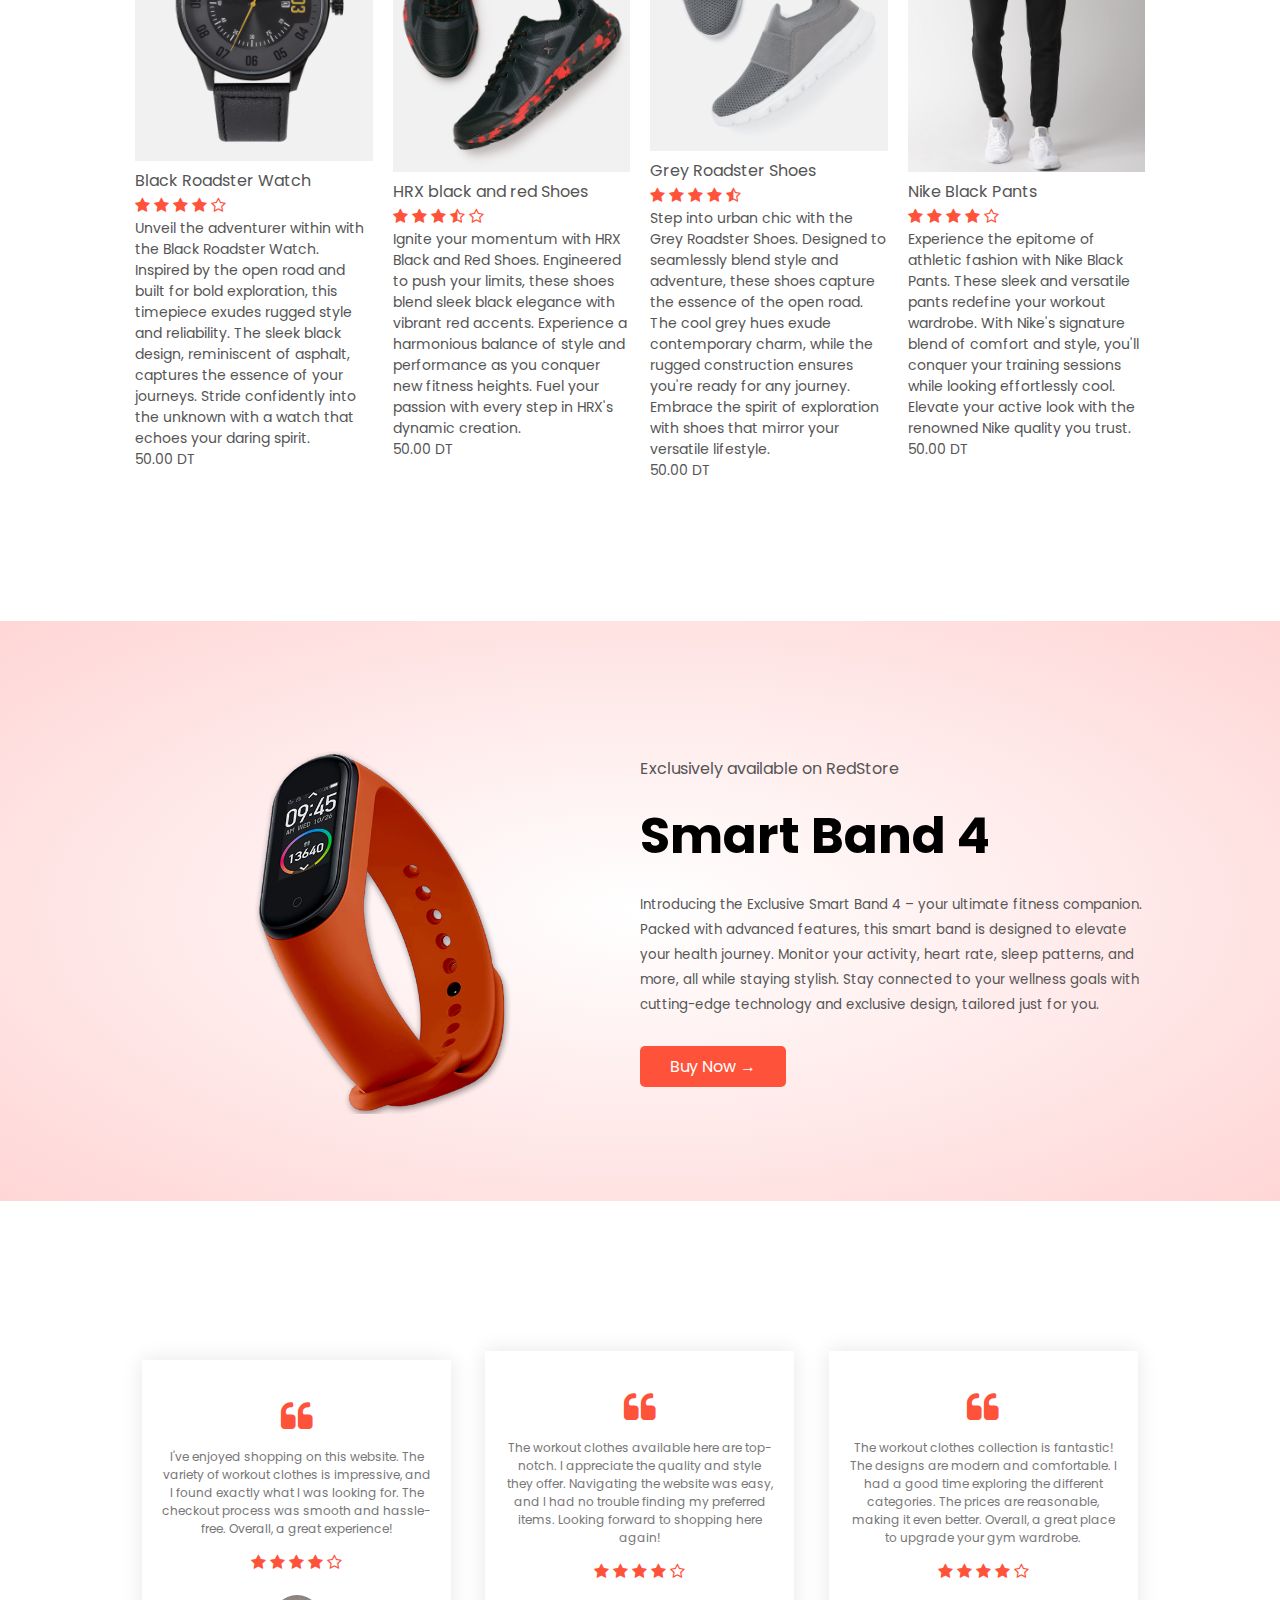
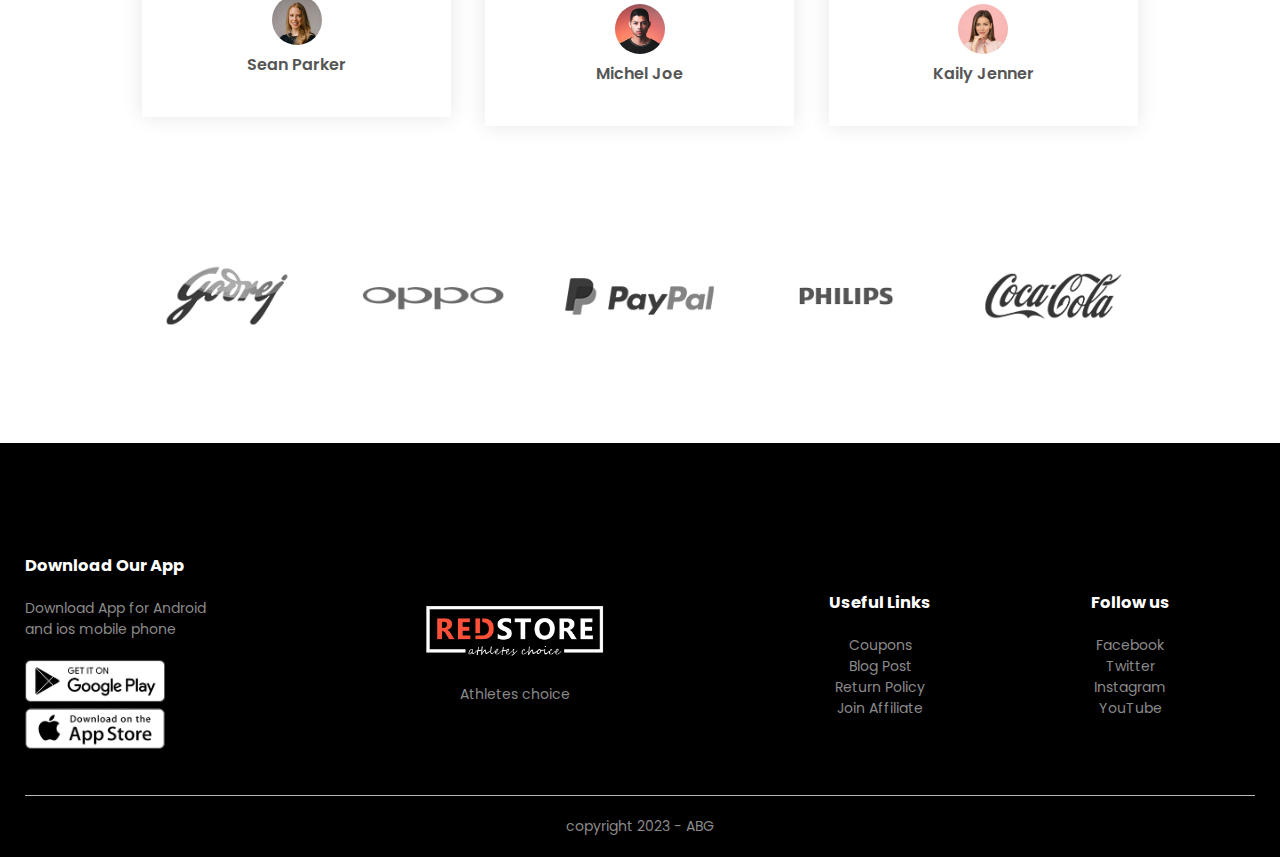
==== commit 98147393: "2nd phase commit" ====
--- a/index.html
+++ b/index.html
@@ -1,11 +1,16 @@
 <!DOCTYPE html>
 <html lang="en">
   <head>
+    <!-- Metadata and external resources -->
     <meta charset="UTF-8" />
     <meta name="viewport" content="width=device-width, initial-scale=1.0" />
     <title>Red store | Ecommerce Website Design</title>
-    <link rel="stylesheet" href="style.css" />
-    <script src="js/menu.js"></script>
+
+    <!-- External stylesheet for styling -->
+    <link rel="stylesheet" href="css/styles.css" />
+
+
+    <!-- Google Fonts and Font Awesome icons -->
     <link
       href="https://fonts.googleapis.com/css2?family=Poppins:ital,wght@0,300;0,400;0,500;0,600;0,700;1,200&display=swap"
       rel="stylesheet"
@@ -15,7 +20,10 @@
       href="https://stackpath.bootstrapcdn.com/font-awesome/4.7.0/css/font-awesome.min.css"
     />
   </head>
+
+
   <body>
+    <!-- Header with navigation, logo, and menu icon -->
     <div class="header">
       <div class="container">
         <div class="navbar">
@@ -24,16 +32,22 @@
               <img src="images/logo.png" alt="" width="125px"
             /></a>
           </div>
+
+
           <nav>
+            <!-- Navigation links -->
             <ul id="MenuItems">
               <li><a href="index.html">Home</a></li>
-              <li><a href="products.html">Products</a></li>
+              <li><a href="/src/products.html">Products</a></li>
               <li><a href="">About</a></li>
               <li><a href="">Contact</a></li>
-              <li><a href="account.html">Account</a></li>
+              <li><a href="/src/account.html">Account</a></li>
             </ul>
           </nav>
-          <a href="cart.html"
+
+
+          <!-- Cart icon and menu icon for mobile -->
+          <a href="/src/cart.html"
             ><img src="images/cart.png" alt="" width="30px" height="30px"
           /></a>
           <img
@@ -43,6 +57,8 @@
             onclick="menutoggle()"
           />
         </div>
+
+        <!-- Main content section with headline and description -->
         <div class="row">
           <div class="col-2">
             <h1>
@@ -52,6 +68,8 @@
             <p>
               Welcome to a world where your workouts transcend the ordinary. At RedStore, we're more than just workout clothes – we're a gateway to a new level of style and performance. Embrace the energy of our premium collection and give your fitness routine the transformation it deserves. Explore, choose, and conquer with RedStore – where every stride is a step towards a more stylish you.
             </p>
+
+            <!-- Call-to-action button -->
             <a href="" class="btn">Explore Now &#8594;</a>
           </div>
           <div class="col-2">
@@ -60,6 +78,8 @@
         </div>
       </div>
     </div>
+
+
     <!----- Featurd Categories--------->
     <div class="categories">
       <div class="small-container">
@@ -76,7 +96,9 @@
         </div>
       </div>
     </div>
-    <!----- Featurd Products--------->
+
+
+    <!----- Featured Products--------->
     <div class="small-container">
       <h2 class="title">Featured Products</h2>
       <div class="row">
@@ -85,17 +107,20 @@
             <img src="images/product-1.jpg" alt=""
           /></a>
           <h4>Red Puma Print T-shirt</h4>
-          <div class="rating">
-            <i class="fa fa-star"></i>
-            <i class="fa fa-star"></i>
-            <i class="fa fa-star"></i>
-            <i class="fa fa-star"></i>
-            <i class="fa fa-star-o"></i>
-          </div>
+          <!-- Star Rating-->
+          <div class="rating">
+            <i class="fa fa-star"></i>
+            <i class="fa fa-star"></i>
+            <i class="fa fa-star"></i>
+            <i class="fa fa-star"></i>
+            <i class="fa fa-star-o"></i>
+          </div>
+          <!-- Product Description-->
           <p>Unleash your energy in our Red Puma Print T-Shirt. A fusion of style and comfort, it features a vibrant Puma print that stands out. Moisture-wicking and flexible, it empowers your every move. Redefine your workouts with nature's touch.</p>
           <p>50.00 DT</p>
         </div>
 
+        <!-- Same formula -->
         <div class="col-4">
           <img src="images/product-2.jpg" alt="" />
           <h4>HRX black shoes</h4>
@@ -271,7 +296,7 @@
       </div>
     </div>
 
-    <!------ Testimonial  ------>
+    <!------ Testimonial ------>
     <div class="testimonial">
       <div class="small-container">
         <div class="row">
@@ -395,8 +420,32 @@
           </div>
         </div>
         <hr />
-        <p class="copyright"> Redstore  - ABG</p>
-      </div>
-    </div>
+        <p class="copyright"> copyright 2023  - ABG</p>
+      </div>
+    </div>
+
+    <!-- JS script -->
+    <script>
+      // Get the element with the ID "MenuItems" (the navigation menu)
+var MenuItems = document.getElementById("MenuItems");
+
+// Set the initial maxHeight of the navigation menu to "0px" (hidden)
+MenuItems.style.maxHeight = "0px";
+
+// Define the function to toggle the menu
+function menutoggle() {
+
+  // Check if the current maxHeight of the menu is "0px" (hidden)
+  if (MenuItems.style.maxHeight == "0px") {
+
+    // If hidden, set the maxHeight to "200px" to show the menu
+    MenuItems.style.maxHeight = "200px";
+    } else {
+      
+      // If shown, set the maxHeight back to "0px" to hide the menu
+      MenuItems.style.maxHeight = "0px";
+      }
+}
+    </script>
   </body>
 </html>--- a/css/styles.css
+++ b/css/styles.css
@@ -0,0 +1,403 @@
+/* Resetting default styles and applying border-box sizing */
+* {
+  margin: 0;
+  padding: 0;
+  box-sizing: border-box;
+}
+
+/* Setting the font family for the entire page */
+body {
+  font-family: "Poppins", sans-serif;
+}
+
+/* Styling for the top navigation bar */
+.navbar {
+  display: flex;
+  align-items: center;
+  padding: 20px;
+}
+
+/* Styling for the navigation links */
+nav {
+  flex: 1;
+  text-align: right;
+}
+
+nav ul {
+  display: inline-block;
+  list-style-type: none;
+}
+
+nav ul li {
+  display: inline-block;
+  margin-right: 30px;
+}
+
+/* Basic link styles */
+a {
+  text-decoration: none;
+  color: #555;
+}
+
+/* General paragraph text color */
+p {
+  color: #555;
+}
+
+/* Styling for page content container */
+.container {
+  max-width: 1300px;
+  margin: auto;
+  padding-left: 25px;
+  padding-right: 25px;
+}
+
+/* Styling for rows of content */
+.row {
+  margin-top: 50px;
+  display: flex;
+  align-items: center;
+  flex-wrap: wrap;
+  justify-content: space-around;
+}
+
+/* Column layout for a two-column section */
+.col-2 {
+  flex-basis: 50%;
+  min-width: 300px;
+}
+
+/* Styling for images within a column */
+.col-2 img {
+  max-width: 100%;
+  padding: 50px 0; /* Padding top and bottom, no padding left or right */
+}
+
+/* Heading styles for column */
+.col-2 h1 {
+  font-size: 50px;
+  line-height: 60px;
+  margin: 25px 0; /* Margin top and bottom, no margin left or right */
+}
+
+/* Styling for buttons */
+.btn {
+  display: inline-block;
+  background: #ff523b;
+  color: #fff;
+  padding: 8px 30px;
+  margin: 30px 0;
+  border-radius: 5px;
+  transition: background 0.5s;
+}
+
+/* Button hover effect */
+.btn:hover {
+  background-color: #563434; /* Darker shade for hover */
+  color: #fff;
+}
+
+/* Styling for the header section */
+.header {
+  background: radial-gradient(#fff, #ffd6d6);
+}
+
+/* Adjusting the top margin of the header content */
+.header .row {
+  margin-top: 20px;
+}
+
+/* Styling for categories section */
+.categories {
+  margin: 70px 0;
+}
+
+/* Column layout for a three-column section */
+.col-3 {
+  flex-basis: 30%;
+  min-width: 250px;
+  margin-bottom: 30px;
+}
+
+/* Styling for images within a column */
+.col-3 img {
+  width: 100%;
+}
+
+/* Styling for a smaller content container */
+.small-container {
+  max-width: 1080px;
+  margin: auto;
+  padding-left: 25px;
+  padding-right: 25px;
+}
+
+/* Column layout for a four-column section */
+.col-4 {
+  flex-basis: 25%;
+  padding: 10px;
+  min-width: 200px;
+  margin-bottom: 50px;
+  transition: transform 0.5s;
+}
+
+/* Styling for images within a column */
+.col-4 img {
+  width: 100%;
+}
+
+/* Title styling with underline */
+.title {
+  text-align: center;
+  margin: 0 auto 80px;
+  position: relative;
+  line-height: 60px;
+  color: #555;
+}
+
+/* Underline styling for title */
+.title::after {
+  content: "";
+  background: #ff523b;
+  width: 80px;
+  height: 5px;
+  border-radius: 5px;
+  position: absolute;
+  bottom: 0;
+  left: 50%;
+  transform: translateX(-50%);
+}
+
+/* Heading 4 styles */
+h4 {
+  color: #555;
+  font-weight: normal;
+}
+
+/* Paragraph text size for columns */
+.col-4 p {
+  font-size: 14px;
+}
+
+/* Styling for star rating icons */
+.rating .fa {
+  color: #ff523b;
+}
+
+/* Hover effect for columns */
+.col-4:hover {
+  transform: translateY(-5px);
+}
+
+  /*     offer     */
+  .offer {
+    background: radial-gradient(#fff, #ffd6d6);
+    margin-top: 80px;
+    padding: 30px 0;
+  }
+  
+  .col-2 .offer-img {
+    padding: 50px;
+  }
+  
+  small {
+    color: #555;
+  }
+  
+  /* -----Testimonial----- */
+  
+  .testimonial {
+    padding-top: 100px;
+  }
+  .testimonial .col-3 {
+    text-align: center;
+    padding: 40px 20px;
+    box-shadow: 0 0 20px 0px rgba(0, 0, 0, 0.1);
+    cursor: pointer;
+    transition: transform 0.5s;
+  }
+  .testimonial .col-3 img {
+    width: 50px;
+    margin-top: 20px;
+    border-radius: 50%;
+  }
+  
+  .testimonial .col-3:hover {
+    transform: translateY(-10px);
+  }
+  
+  .fa.fa-quote-left {
+    font-size: 34px;
+    color: #ff523b;
+  }
+  
+  .col-3 p {
+    font-size: 12px;
+    margin: 12px 0;
+    color: #777;
+  }
+  
+  .testimonial .col-3 h3 {
+    font-weight: 600;
+    color: #555;
+    font-size: 16px;
+  }
+  
+  /* brands */
+  
+  .brands {
+    margin: 100px auto;
+  }
+  .col-5 {
+    width: 160px;
+  }
+  .col-5 img {
+    width: 100%;
+    cursor: pointer;
+    filter: grayscale(100%);
+  }
+  
+  .col-5 img:hover {
+    filter: grayscale(0);
+  }
+  
+  /* footer */
+  .footer {
+    background: #000;
+    color: #8a8a8a;
+    font-size: 14px;
+    padding: 60px 0 20px;
+  }
+  .footer p {
+    color: #8a8a8a;
+  }
+  .footer h3 {
+    color: #fff;
+    margin-bottom: 20px;
+  }
+  .footer-col-1,
+  .footer-col-2,
+  .footer-col-3,
+  .footer-col-4 {
+    min-width: 250px;
+    margin-bottom: 20px;
+  }
+  
+  .footer-col-1 {
+    flex-basis: 30px;
+  }
+  
+  .footer-col-2 {
+    flex: 1;
+    text-align: center;
+  }
+  .footer-col-2 img {
+    width: 180px;
+    margin-bottom: 20px;
+  }
+  .footer-col-3,
+  .footer-col-4 {
+    flex-basis: 12%;
+    text-align: center;
+  }
+  ul {
+    list-style-type: none;
+  }
+  .app-logo {
+    margin-top: 20px;
+  }
+  .app-logo img {
+    width: 140px;
+  }
+  
+  .footer hr {
+    border: none;
+    background: #b5b5b5;
+    height: 1px;
+    margin: 20px 0;
+  }
+  .copyright {
+    text-align: center;
+  }
+  .menu-icon {
+    width: 28px;
+    margin-left: 20px;
+    display: none;
+  }
+  
+
+/* Account Page */
+
+.account-page {
+    padding: 50px 0;
+    background: radial-gradient(#fff, #ffd6d6);
+  }
+  .form-container {
+    background: #fff;
+    width: 300px;
+    height: 400px;
+    position: relative;
+    text-align: center;
+    padding: 20px 0;
+    box-shadow: 0 0 20px 0 rgba(0, 0, 0, 0.1);
+    overflow: hidden;
+  }
+  
+  .form-container span {
+    font-weight: bold;
+    padding: 0 10px;
+    color: #555;
+    cursor: pointer;
+    width: 100px;
+    display: inline-block;
+  }
+  
+  .form-btn {
+    display: inline-block;
+  }
+  .form-container form {
+    max-width: 300px;
+    padding: 0 20px;
+    position: absolute;
+    top: 130px;
+    transition: transform 1s;
+  }
+  form input {
+    display: flex;
+    align-items: center;
+    width: 100%;
+    height: 30px;
+    margin: 10px 0;
+    padding: 0 10px;
+    border: 1px solid #ccc;
+  }
+  
+  form .btn {
+    width: 100%;
+    border: none;
+    cursor: pointer;
+    margin: 10px;
+  }
+  form .btn:focus {
+    outline: none;
+  }
+  
+  #LoginForm {
+    left: -300px;
+  }
+  #RegForm {
+    left: 0;
+  }
+  
+  form a {
+    font-size: 12px;
+  }
+  #indicator {
+    width: 100px;
+    border: none;
+    background: #ff523b;
+    height: 3px;
+    margin-top: 8px;
+    transform: translateX(100px);
+    transition: transform 1s;
+  }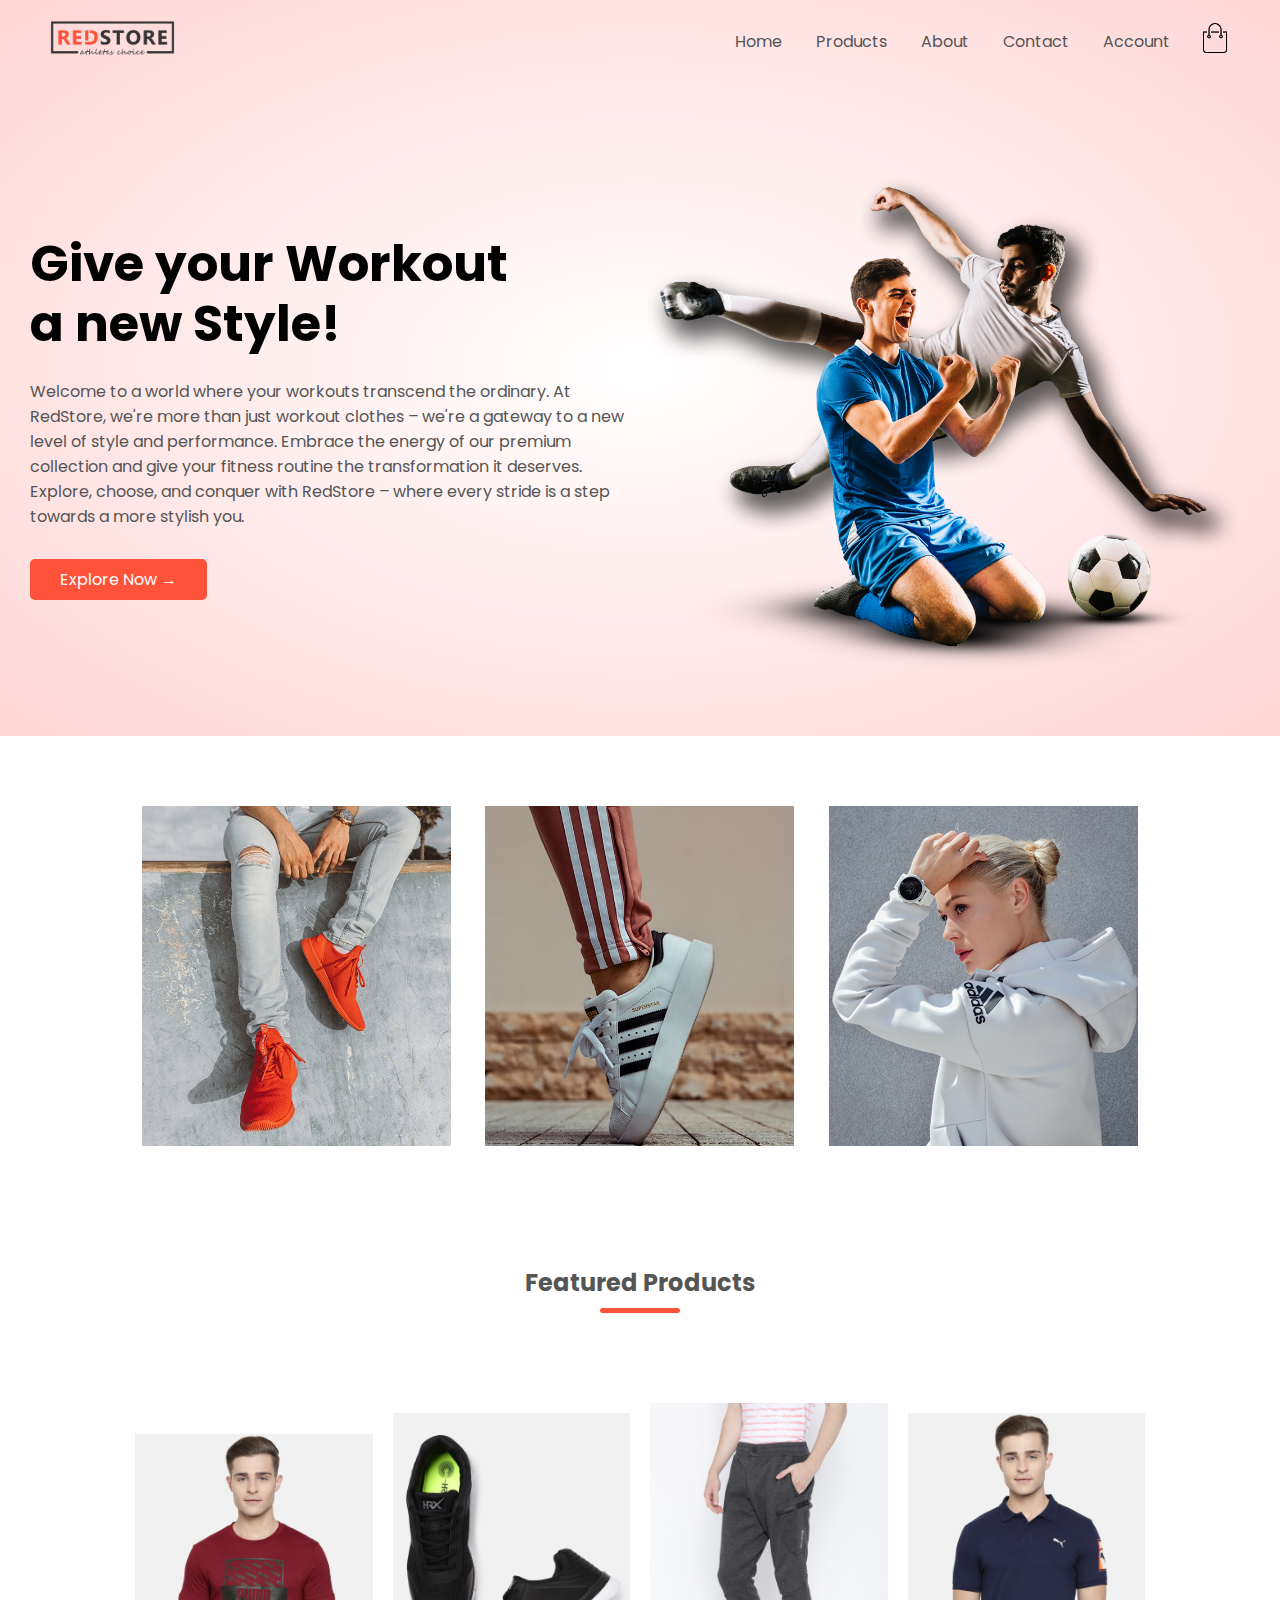
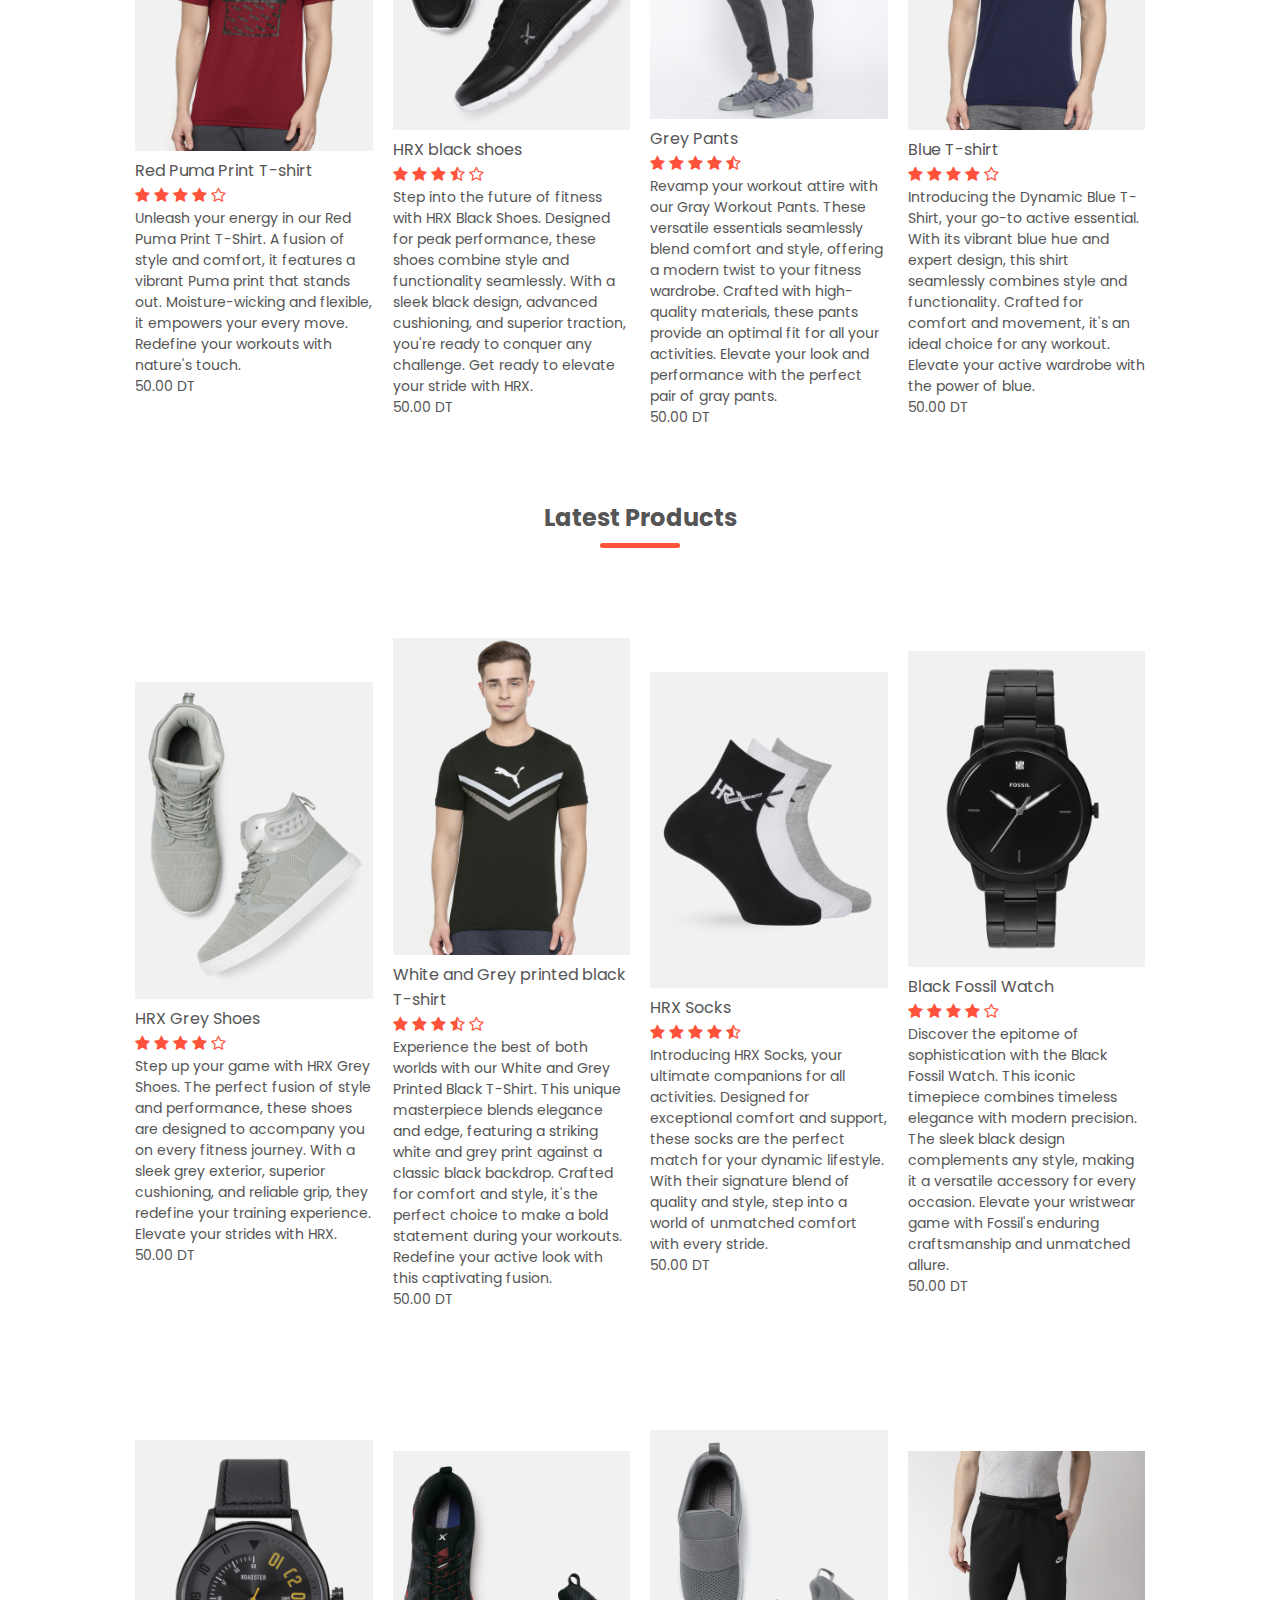
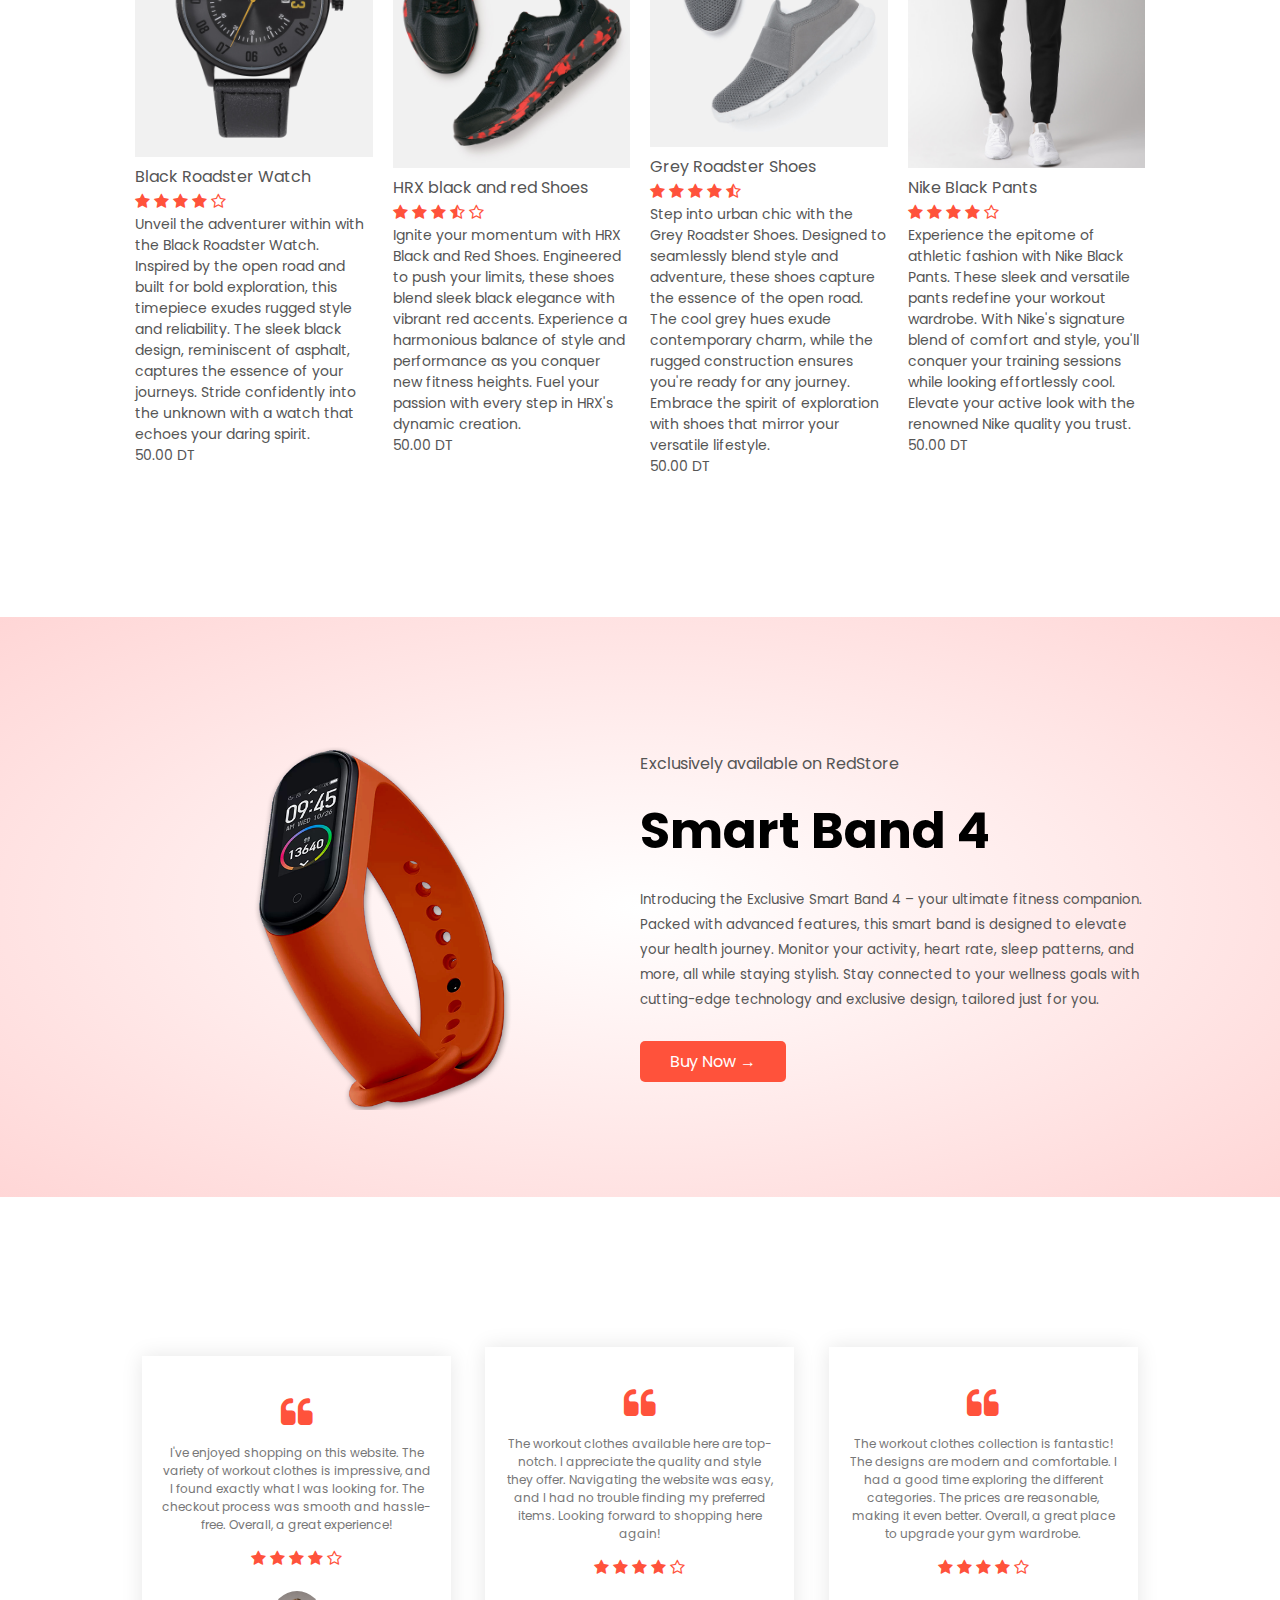
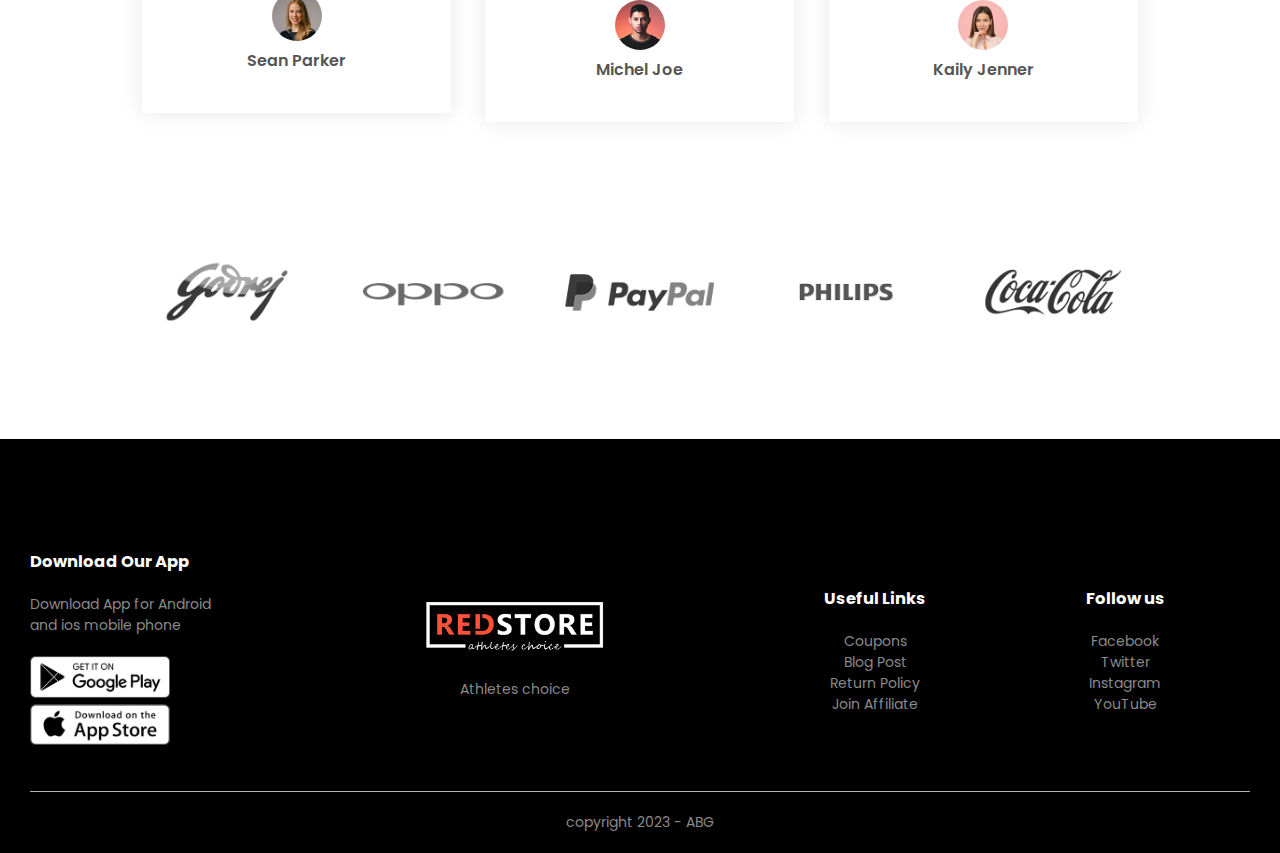
==== commit 5cec427c: "3rd phase commit" ====
--- a/index.html
+++ b/index.html
@@ -29,7 +29,7 @@
         <div class="navbar">
           <div class="logo">
             <a href="index.html">
-              <img src="images/logo.png" alt="" width="125px"
+              <img src="/images/logo.png" alt="" width="125px"
             /></a>
           </div>
 
@@ -40,7 +40,7 @@
               <li><a href="index.html">Home</a></li>
               <li><a href="/src/products.html">Products</a></li>
               <li><a href="">About</a></li>
-              <li><a href="">Contact</a></li>
+              <li><a href="/src/contact.html">Contact</a></li>
               <li><a href="/src/account.html">Account</a></li>
             </ul>
           </nav>
--- a/css/styles.css
+++ b/css/styles.css
@@ -46,10 +46,10 @@
 
 /* Styling for page content container */
 .container {
-  max-width: 1300px;
+  max-width: 14000px;
   margin: auto;
-  padding-left: 25px;
-  padding-right: 25px;
+  padding-left: 30px;
+  padding-right: 30px;
 }
 
 /* Styling for rows of content */
@@ -326,78 +326,166 @@
   }
   
 
-/* Account Page */
-
+/* Styling for the account page */
+
+/* Set padding and background gradient */
 .account-page {
-    padding: 50px 0;
-    background: radial-gradient(#fff, #ffd6d6);
-  }
-  .form-container {
-    background: #fff;
-    width: 300px;
-    height: 400px;
-    position: relative;
-    text-align: center;
-    padding: 20px 0;
-    box-shadow: 0 0 20px 0 rgba(0, 0, 0, 0.1);
-    overflow: hidden;
-  }
-  
-  .form-container span {
-    font-weight: bold;
-    padding: 0 10px;
-    color: #555;
-    cursor: pointer;
-    width: 100px;
-    display: inline-block;
-  }
-  
-  .form-btn {
-    display: inline-block;
-  }
-  .form-container form {
-    max-width: 300px;
-    padding: 0 20px;
-    position: absolute;
-    top: 130px;
-    transition: transform 1s;
-  }
-  form input {
-    display: flex;
-    align-items: center;
-    width: 100%;
-    height: 30px;
-    margin: 10px 0;
-    padding: 0 10px;
-    border: 1px solid #ccc;
-  }
-  
-  form .btn {
-    width: 100%;
-    border: none;
-    cursor: pointer;
-    margin: 10px;
-  }
-  form .btn:focus {
-    outline: none;
-  }
-  
-  #LoginForm {
-    left: -300px;
-  }
-  #RegForm {
-    left: 0;
-  }
-  
-  form a {
-    font-size: 12px;
-  }
-  #indicator {
-    width: 100px;
-    border: none;
-    background: #ff523b;
-    height: 3px;
-    margin-top: 8px;
-    transform: translateX(100px);
-    transition: transform 1s;
-  }+  padding: 50px 0;
+  background: radial-gradient(#fff, #ffd6d6);
+}
+
+/* Styling for the form container */
+.form-container {
+  background: #fff;
+  width: 300px;
+  height: 400px;
+  position: relative;
+  text-align: center;
+  padding: 20px 0;
+  box-shadow: 0 0 20px 0 rgba(0, 0, 0, 0.1);
+  overflow: hidden;
+}
+
+/* Styling for clickable elements inside the form container */
+.form-container span {
+  font-weight: bold;
+  padding: 0 10px;
+  color: #555;
+  cursor: pointer;
+  width: 100px;
+  display: inline-block;
+}
+
+/* Styling for buttons within the form container */
+.form-btn {
+  display: inline-block;
+}
+
+/* Styling for the forms */
+.form-container form {
+  max-width: 300px;
+  padding: 0 20px;
+  position: absolute;
+  top: 130px;
+  transition: transform 1s; /* Add sliding animation to the forms */
+}
+
+/* Styling for input fields within the forms */
+form input {
+  display: flex;
+  align-items: center;
+  width: 100%;
+  height: 30px;
+  margin: 10px 0;
+  padding: 0 10px;
+  border: 1px solid #ccc;
+}
+
+/* Styling for buttons within the forms */
+form .btn {
+  width: 100%;
+  border: none;
+  cursor: pointer;
+  margin: 10px;
+}
+
+/* Remove the focus outline from buttons when focused */
+form .btn:focus {
+  outline: none;
+}
+
+/* Set initial position for login and registration forms */
+#LoginForm {
+  left: -300px;
+}
+#RegForm {
+  left: 0;
+}
+
+/* Styling for links within the forms */
+form a {
+  font-size: 12px;
+}
+
+/* Styling for the indicator that moves along with the forms */
+#indicator {
+  width: 100px;
+  border: none;
+  background: #ff523b;
+  height: 3px;
+  margin-top: 8px;
+  transform: translateX(100px); /* Set initial position for the indicator */
+  transition: transform 1s; /* Add sliding animation to the indicator */
+}
+
+  /* Styling for the Contact Page */
+
+/* Set padding for the contact page */
+.contact-page {
+  padding: 50px 0;
+}
+
+/* Styling for the main heading on the contact page */
+.contact-page h1 {
+  font-size: 36px;
+  color: #555;
+  margin-bottom: 20px;
+}
+
+/* Styling for paragraph text on the contact page */
+.contact-page p {
+  font-size: 16px;
+  color: #777;
+  margin-bottom: 30px;
+}
+
+/* Styling for the contact information section */
+.contact-info {
+  margin-top: 20px;
+}
+
+/* Styling for individual contact information items */
+.contact-info div {
+  margin-bottom: 10px;
+}
+
+/* Styling for icons used in contact information */
+.contact-info .fa {
+  font-size: 20px;
+  color: #ff523b;
+  margin-right: 10px;
+}
+
+/* Styling for text in the contact information section */
+.contact-info span {
+  font-size: 14px;
+  color: #555;
+}
+
+/* Styling for the contact form */
+.contact-page form {
+  max-width: 400px;
+  margin-top: 20px;
+}
+
+/* Styling for input fields and textarea in the contact form */
+.contact-page input,
+.contact-page textarea {
+  width: 100%;
+  padding: 10px;
+  margin-bottom: 15px;
+  border: 1px solid #ccc;
+  border-radius: 5px;
+}
+
+/* Styling for the textarea in the contact form */
+.contact-page textarea {
+  resize: vertical;
+  height: 150px;
+}
+
+/* Styling for buttons in the contact form */
+.contact-page .btn {
+  width: 100%;
+}
+/* Adjust other styles as needed */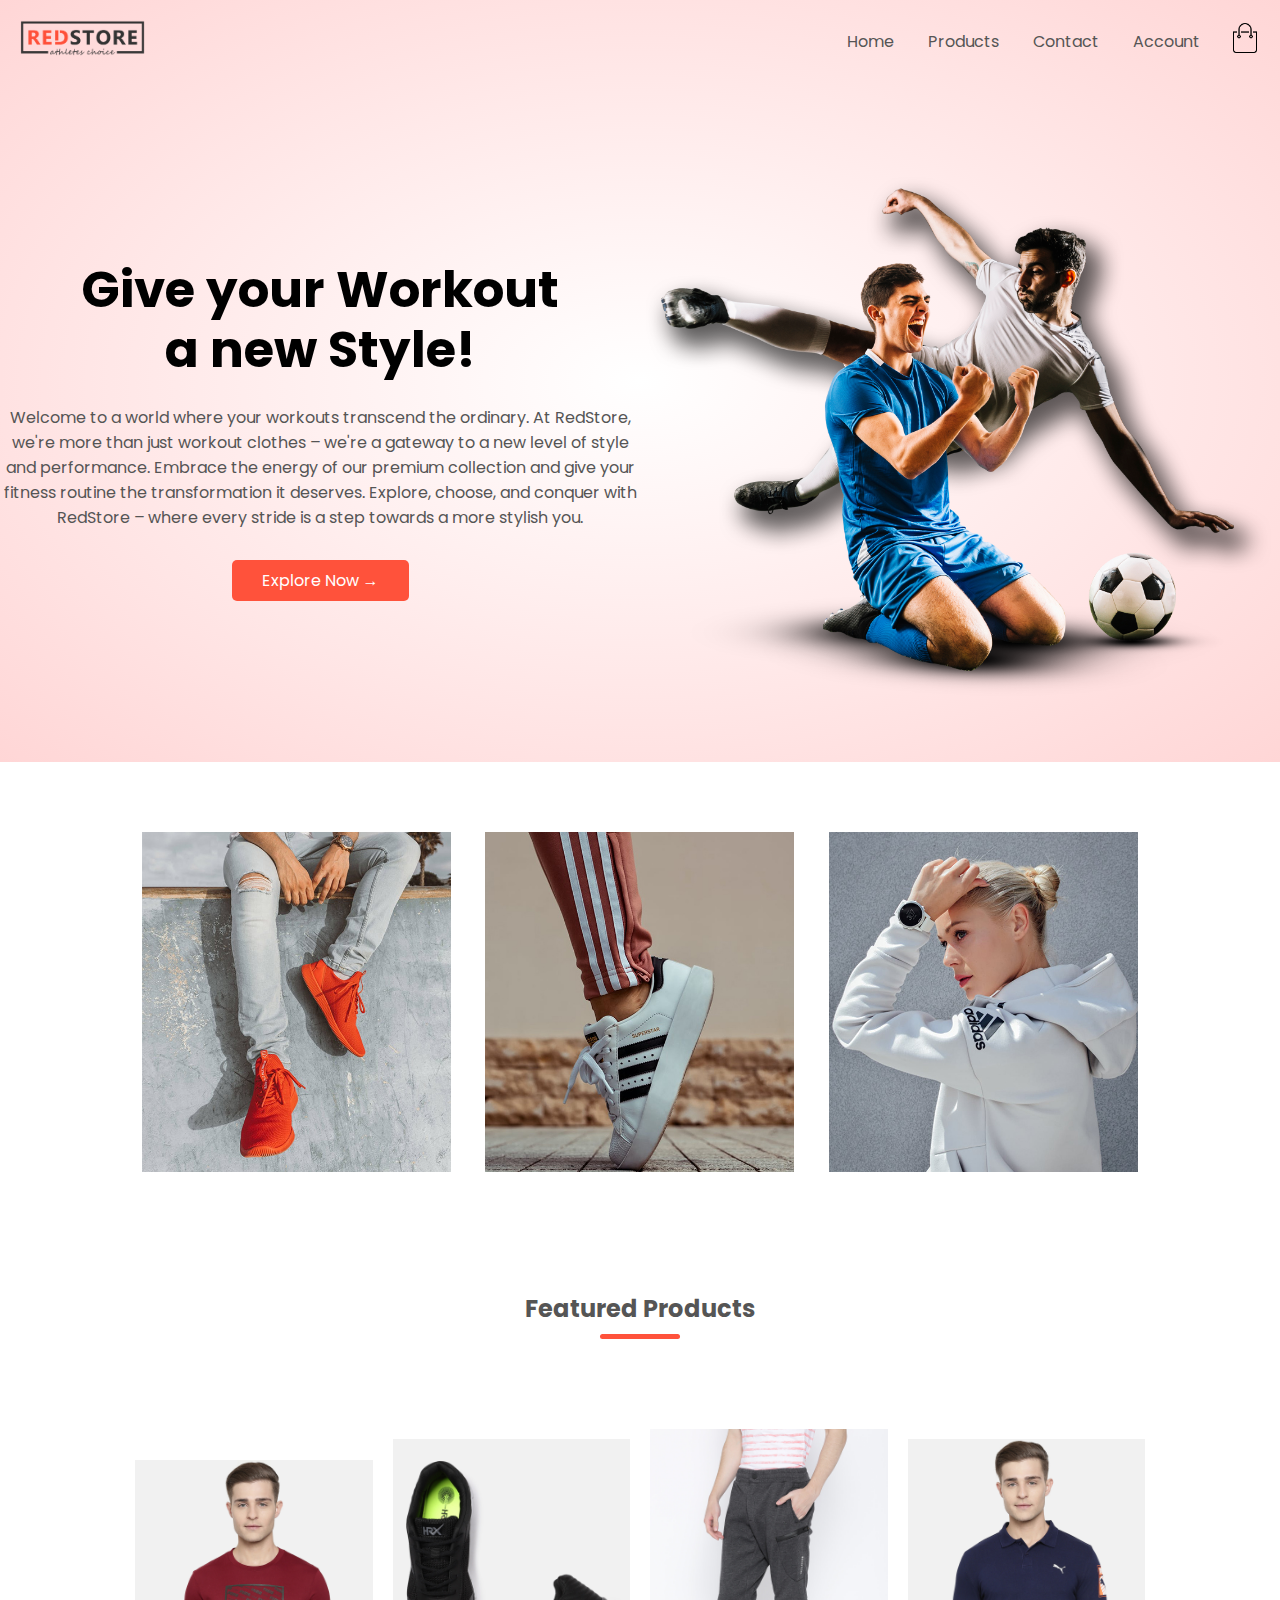
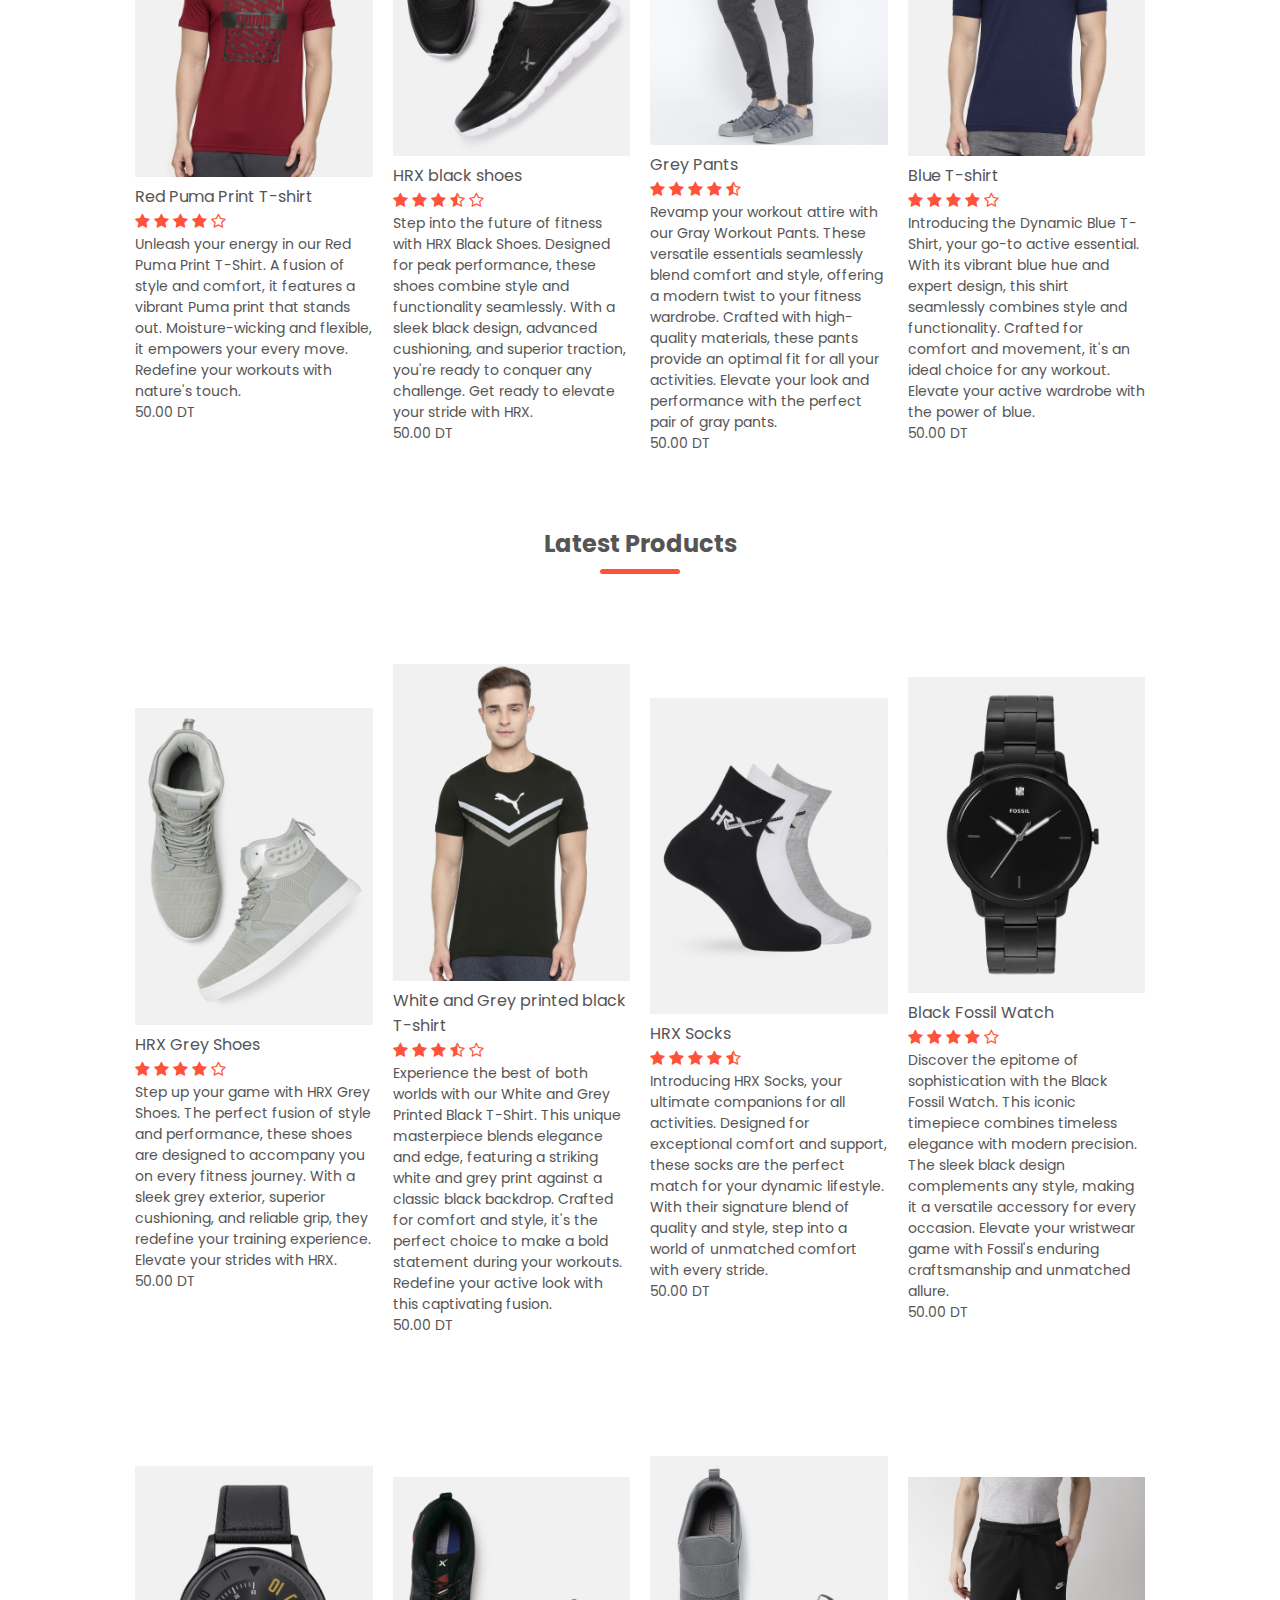
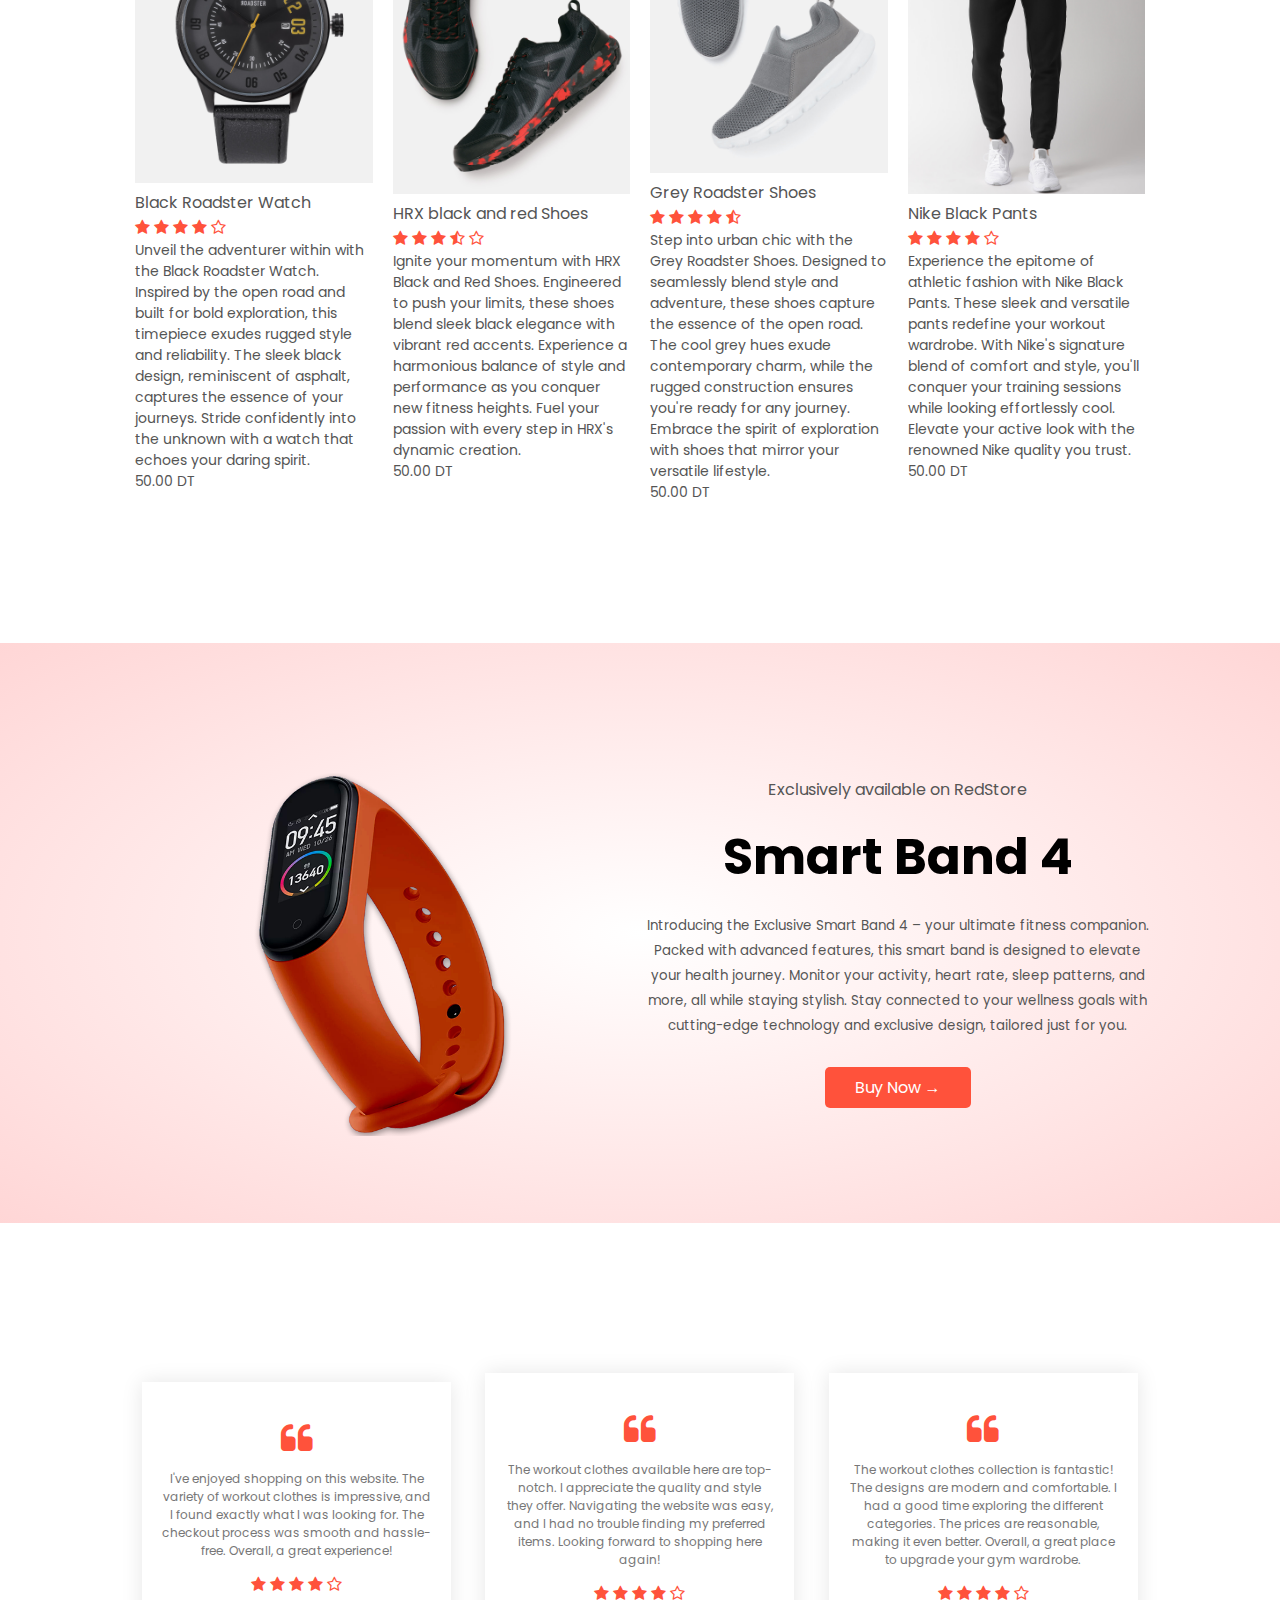
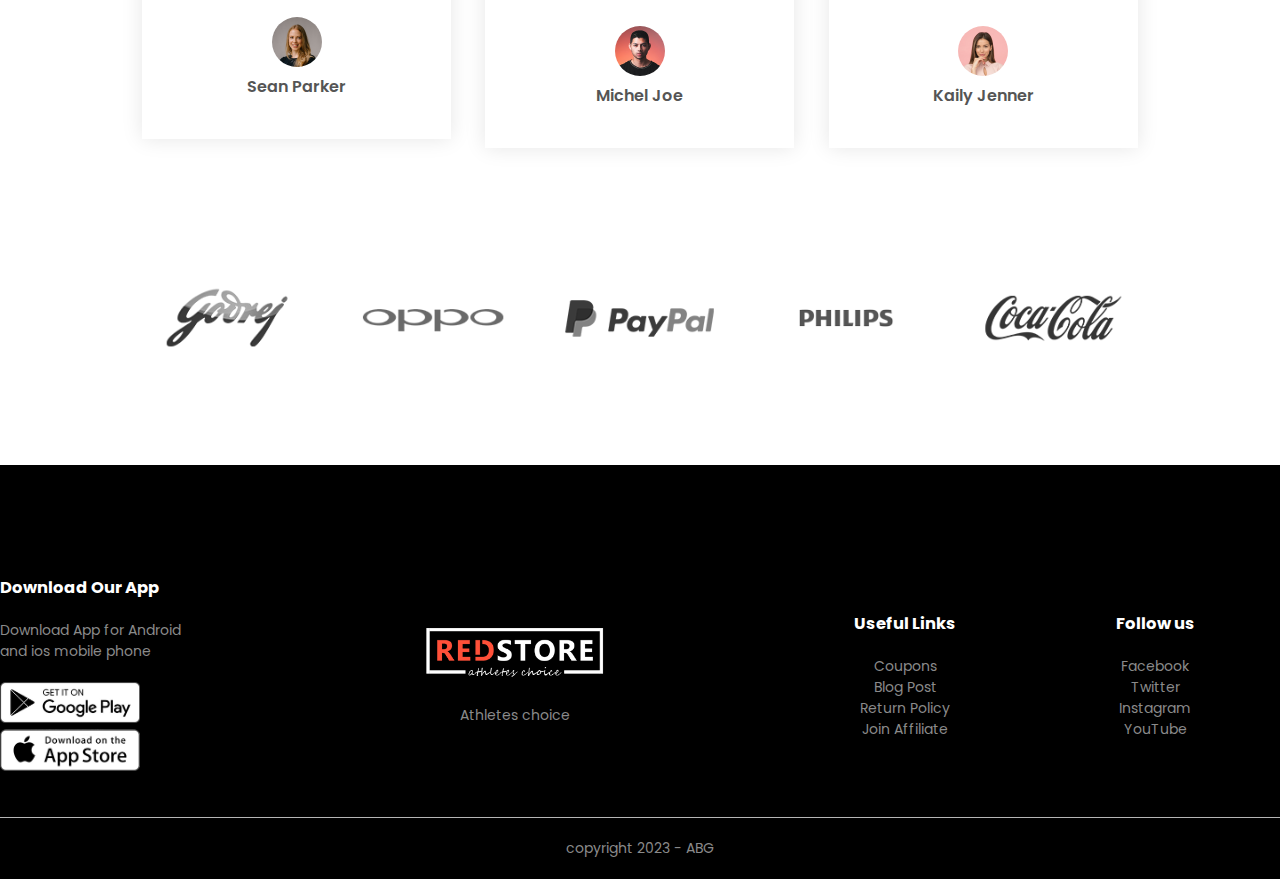
==== commit 6c9c1bf6: "HTML commit" ====
--- a/index.html
+++ b/index.html
@@ -39,7 +39,6 @@
             <ul id="MenuItems">
               <li><a href="index.html">Home</a></li>
               <li><a href="/src/products.html">Products</a></li>
-              <li><a href="">About</a></li>
               <li><a href="/src/contact.html">Contact</a></li>
               <li><a href="/src/account.html">Account</a></li>
             </ul>
--- a/css/styles.css
+++ b/css/styles.css
@@ -48,8 +48,6 @@
 .container {
   max-width: 14000px;
   margin: auto;
-  padding-left: 30px;
-  padding-right: 30px;
 }
 
 /* Styling for rows of content */
@@ -65,6 +63,7 @@
 .col-2 {
   flex-basis: 50%;
   min-width: 300px;
+  text-align: center;
 }
 
 /* Styling for images within a column */
@@ -423,6 +422,7 @@
 /* Set padding for the contact page */
 .contact-page {
   padding: 50px 0;
+  background-size: cover;
 }
 
 /* Styling for the main heading on the contact page */
@@ -430,6 +430,7 @@
   font-size: 36px;
   color: #555;
   margin-bottom: 20px;
+  text-align: center;
 }
 
 /* Styling for paragraph text on the contact page */
@@ -437,11 +438,13 @@
   font-size: 16px;
   color: #777;
   margin-bottom: 30px;
+  text-align: center;
 }
 
 /* Styling for the contact information section */
 .contact-info {
   margin-top: 20px;
+  text-align: center;
 }
 
 /* Styling for individual contact information items */
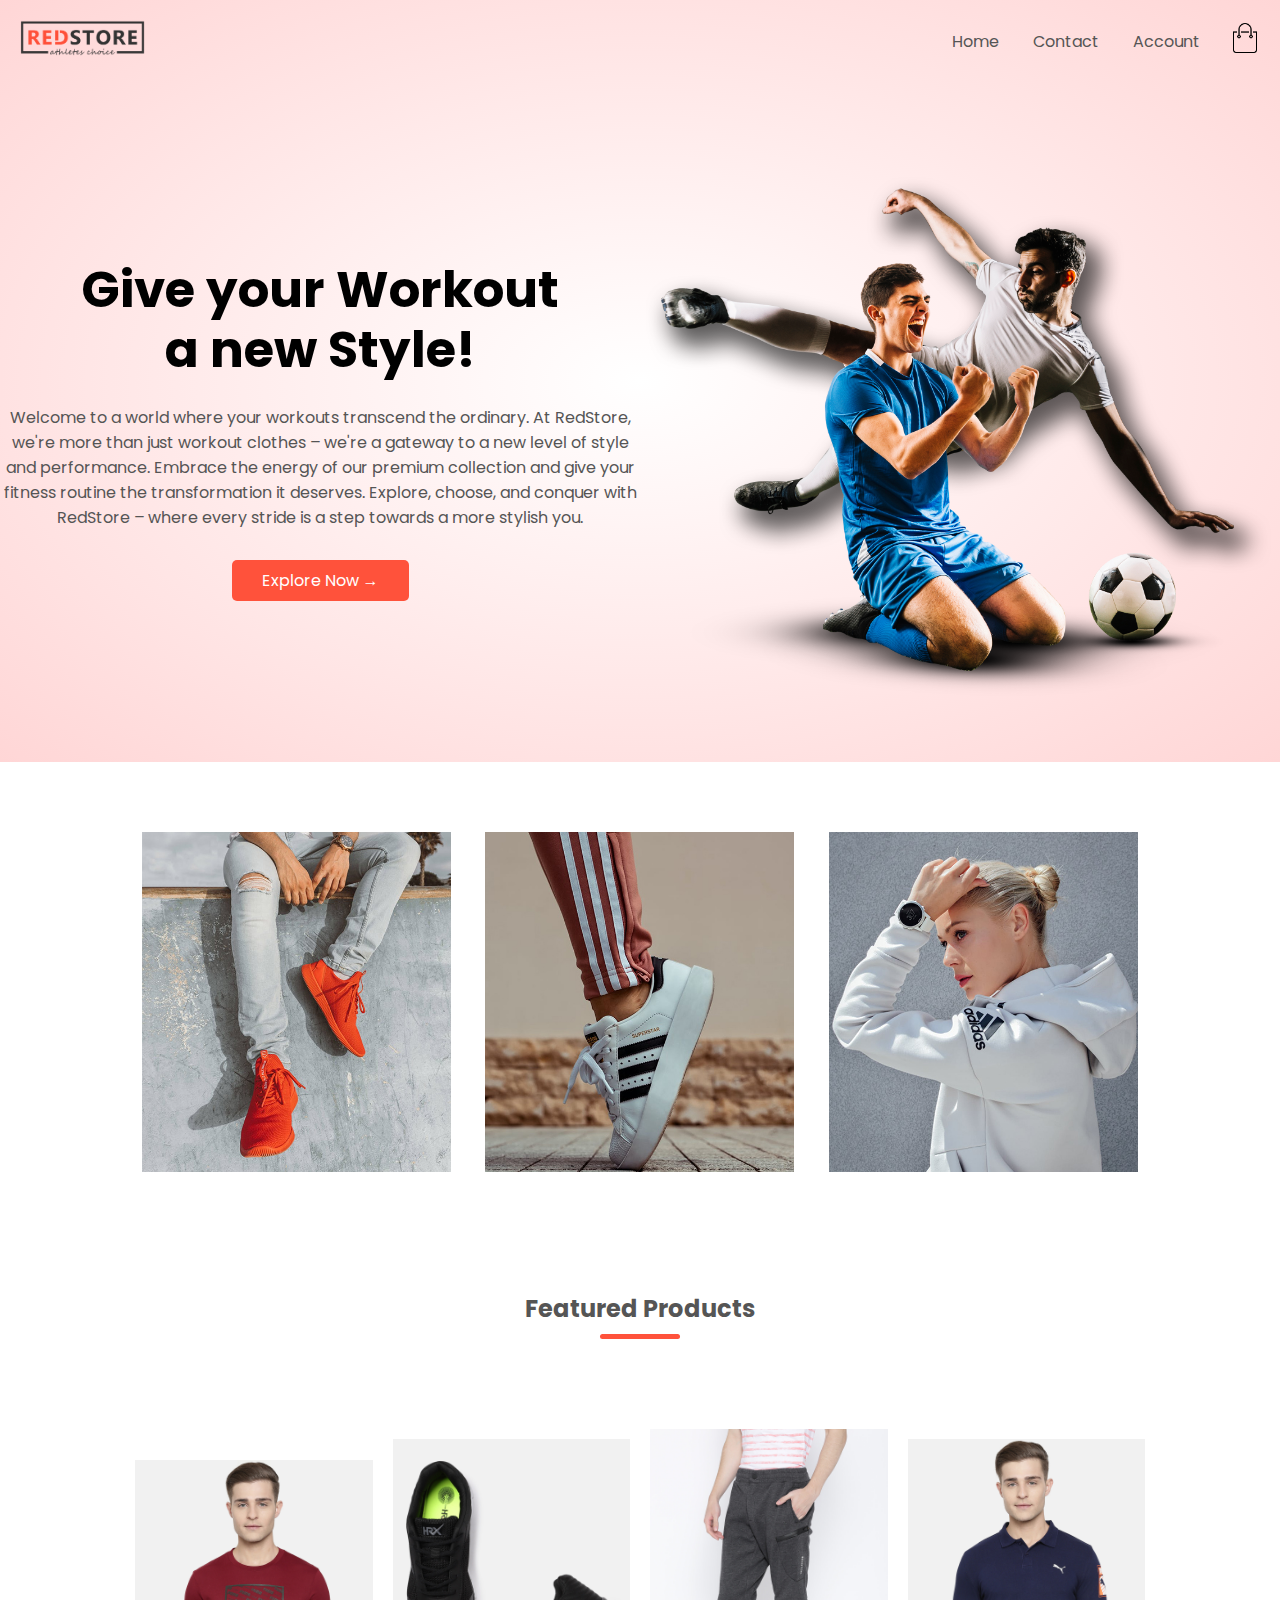
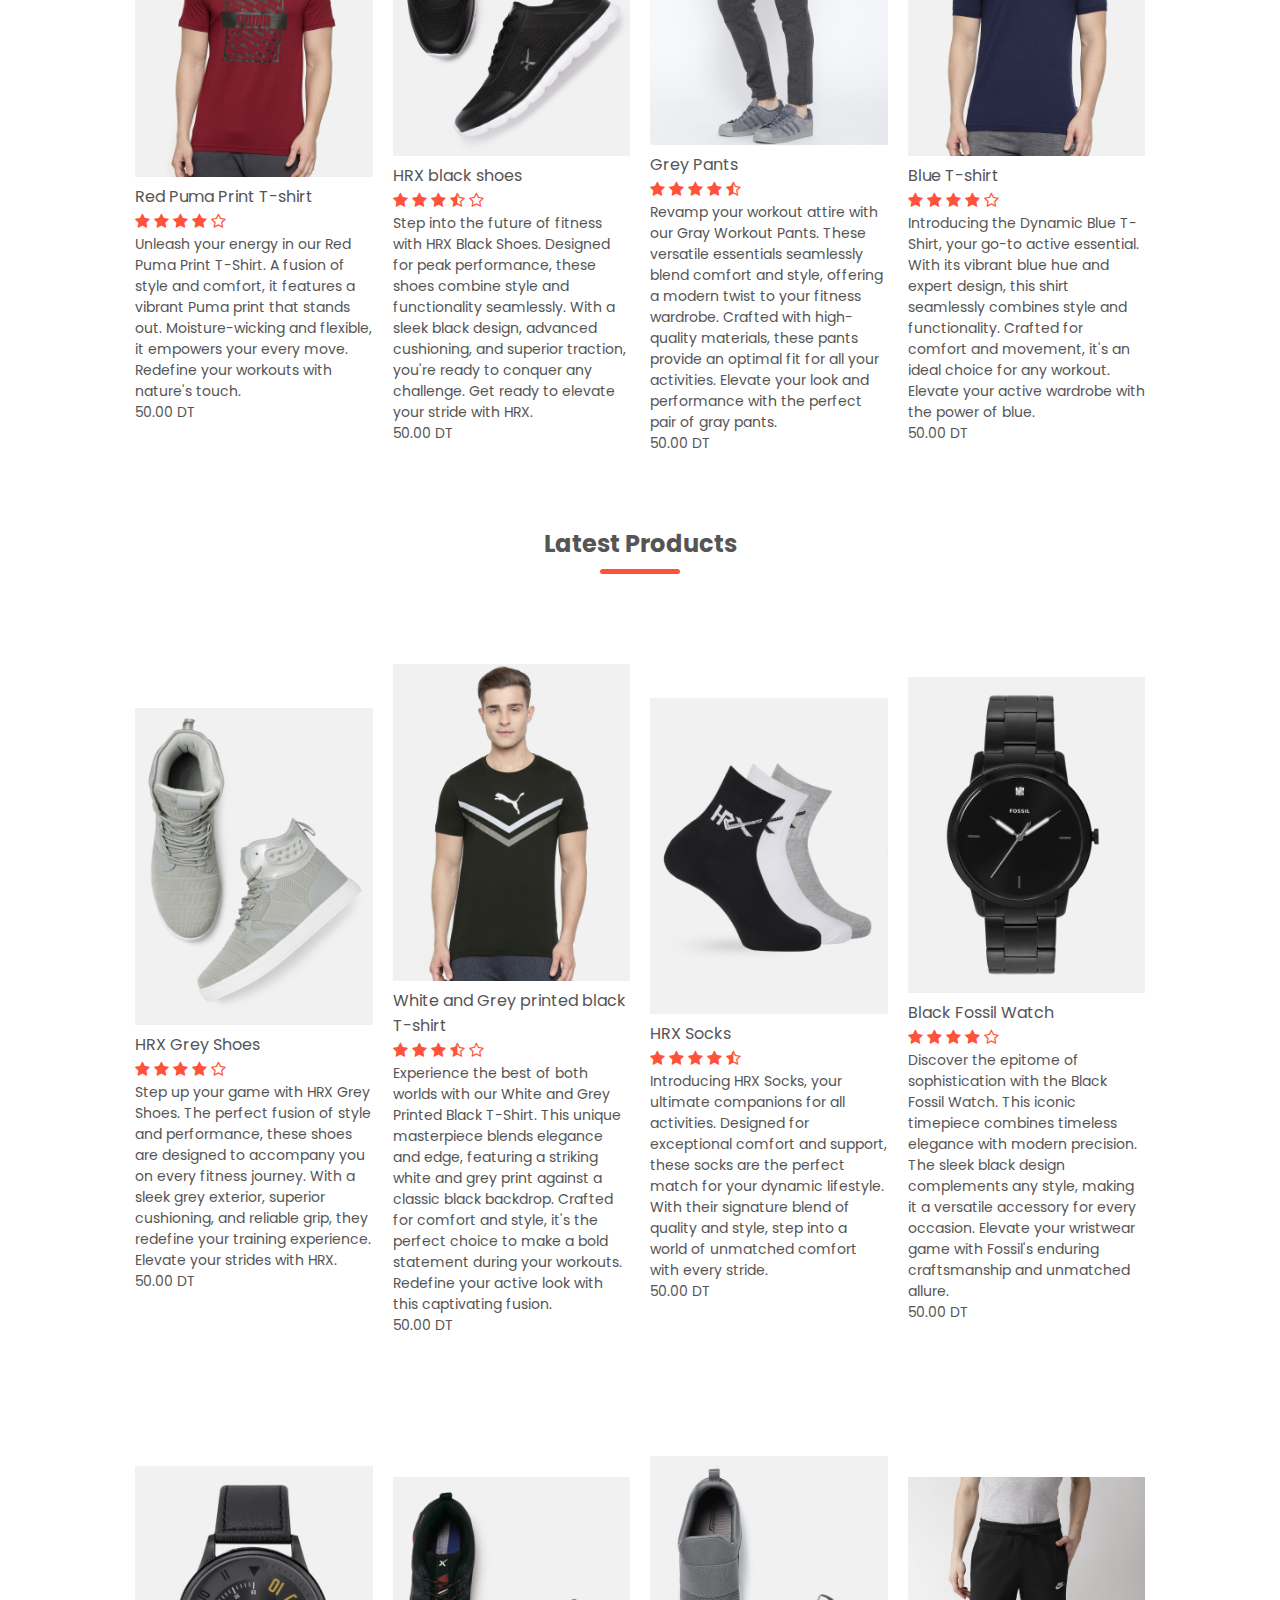
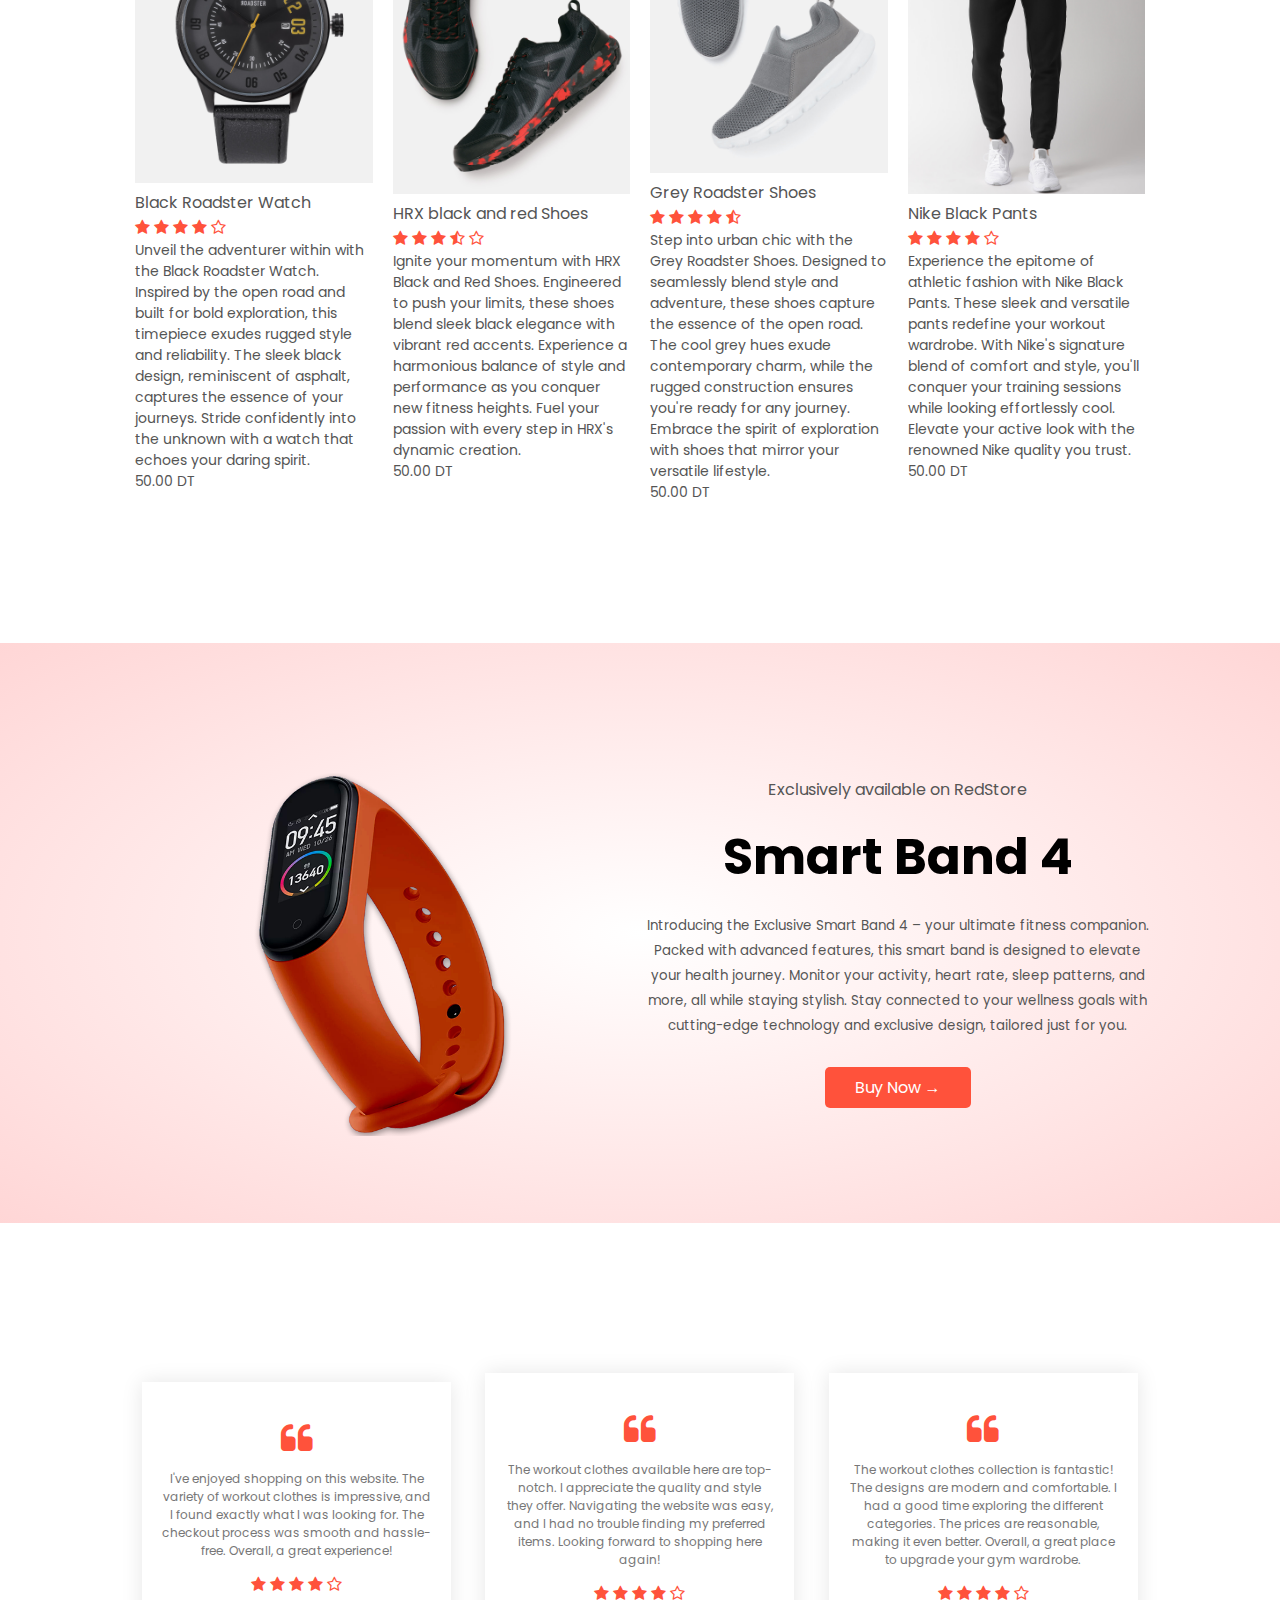
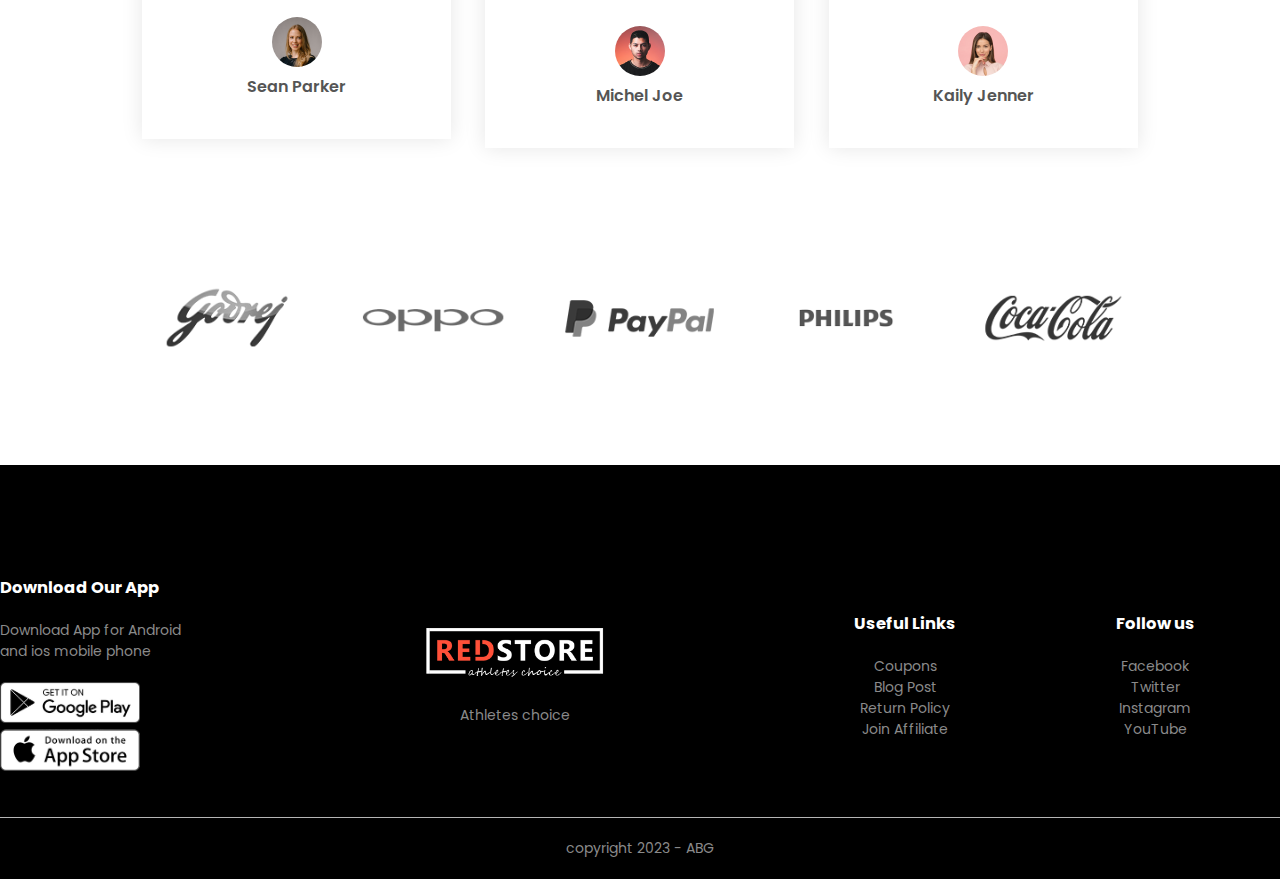
==== commit cb660cd4: "Final commit" ====
--- a/index.html
+++ b/index.html
@@ -38,7 +38,6 @@
             <!-- Navigation links -->
             <ul id="MenuItems">
               <li><a href="index.html">Home</a></li>
-              <li><a href="/src/products.html">Products</a></li>
               <li><a href="/src/contact.html">Contact</a></li>
               <li><a href="/src/account.html">Account</a></li>
             </ul>
@@ -46,7 +45,7 @@
 
 
           <!-- Cart icon and menu icon for mobile -->
-          <a href="/src/cart.html"
+          <a href=""
             ><img src="images/cart.png" alt="" width="30px" height="30px"
           /></a>
           <img
--- a/css/styles.css
+++ b/css/styles.css
@@ -417,7 +417,7 @@
   transition: transform 1s; /* Add sliding animation to the indicator */
 }
 
-  /* Styling for the Contact Page */
+/* Styling for the Contact Page */
 
 /* Set padding for the contact page */
 .contact-page {
@@ -490,5 +490,4 @@
 /* Styling for buttons in the contact form */
 .contact-page .btn {
   width: 100%;
-}
-/* Adjust other styles as needed */+}